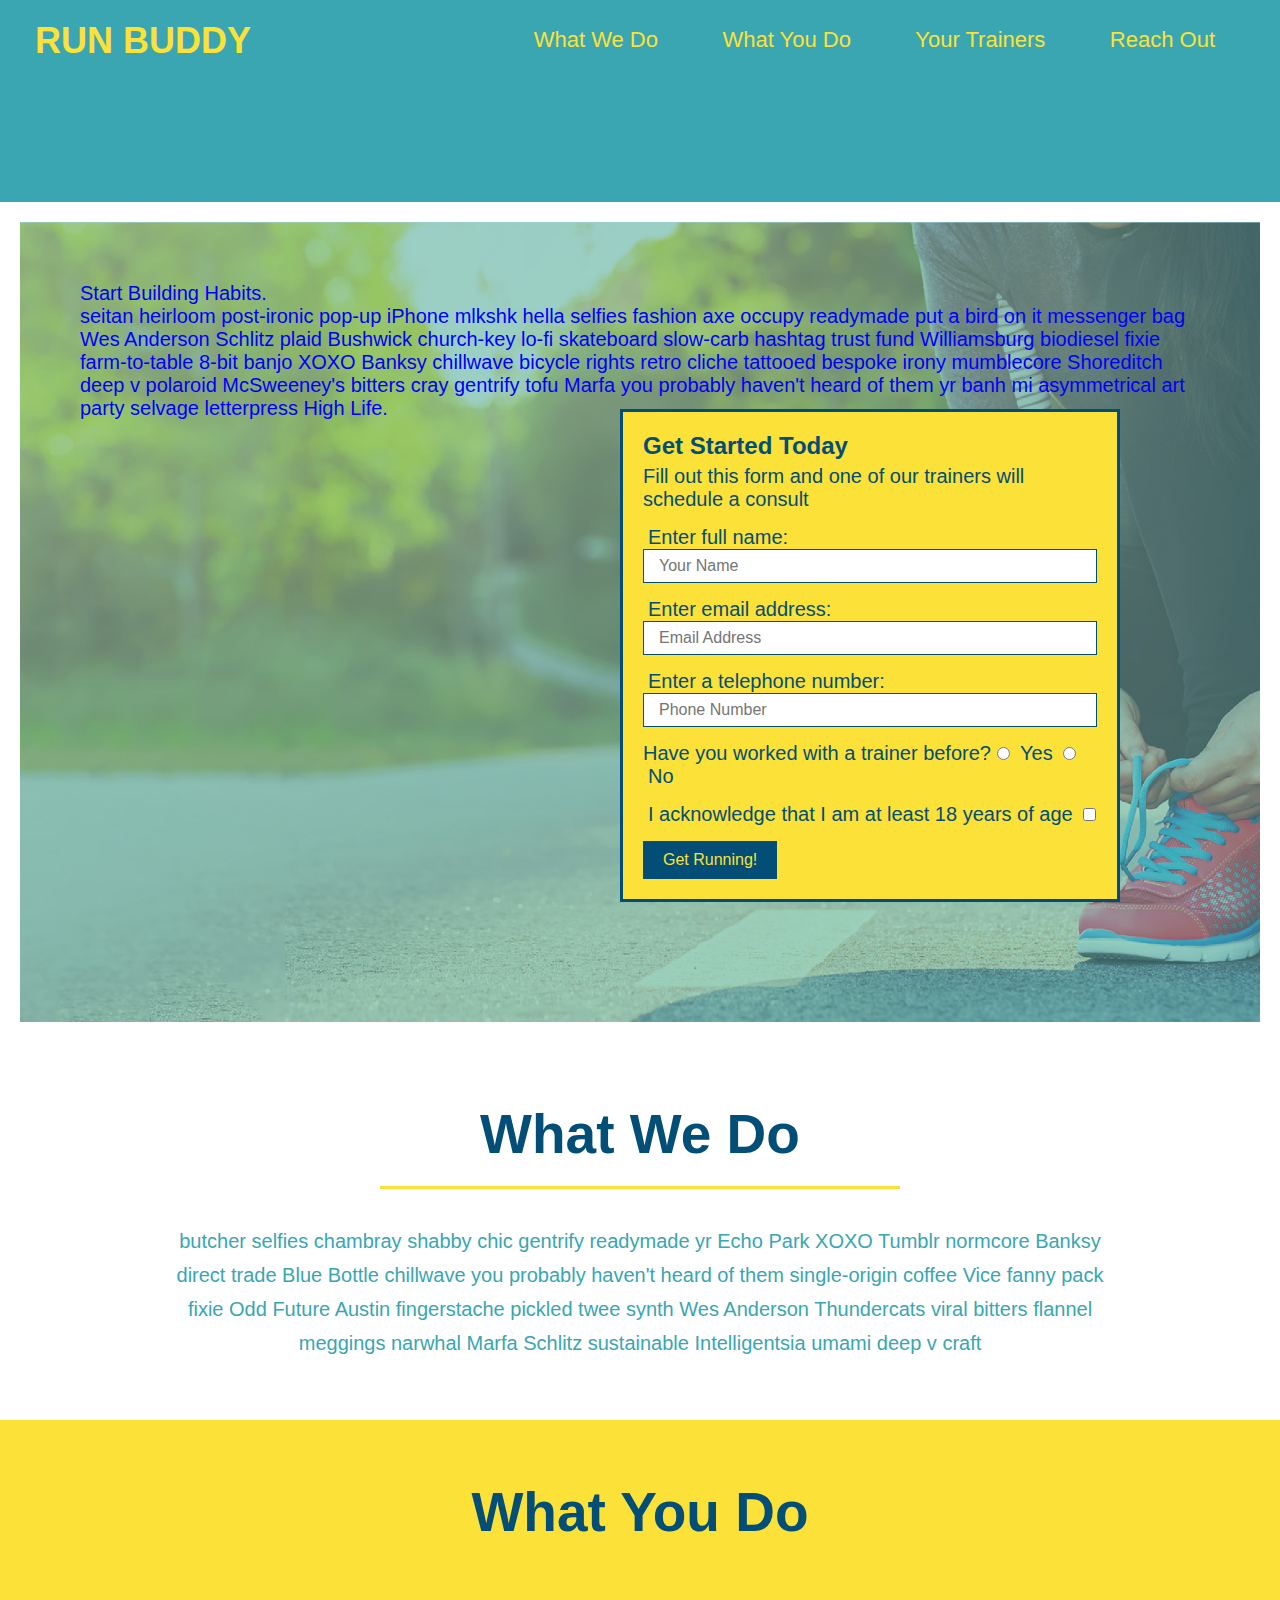
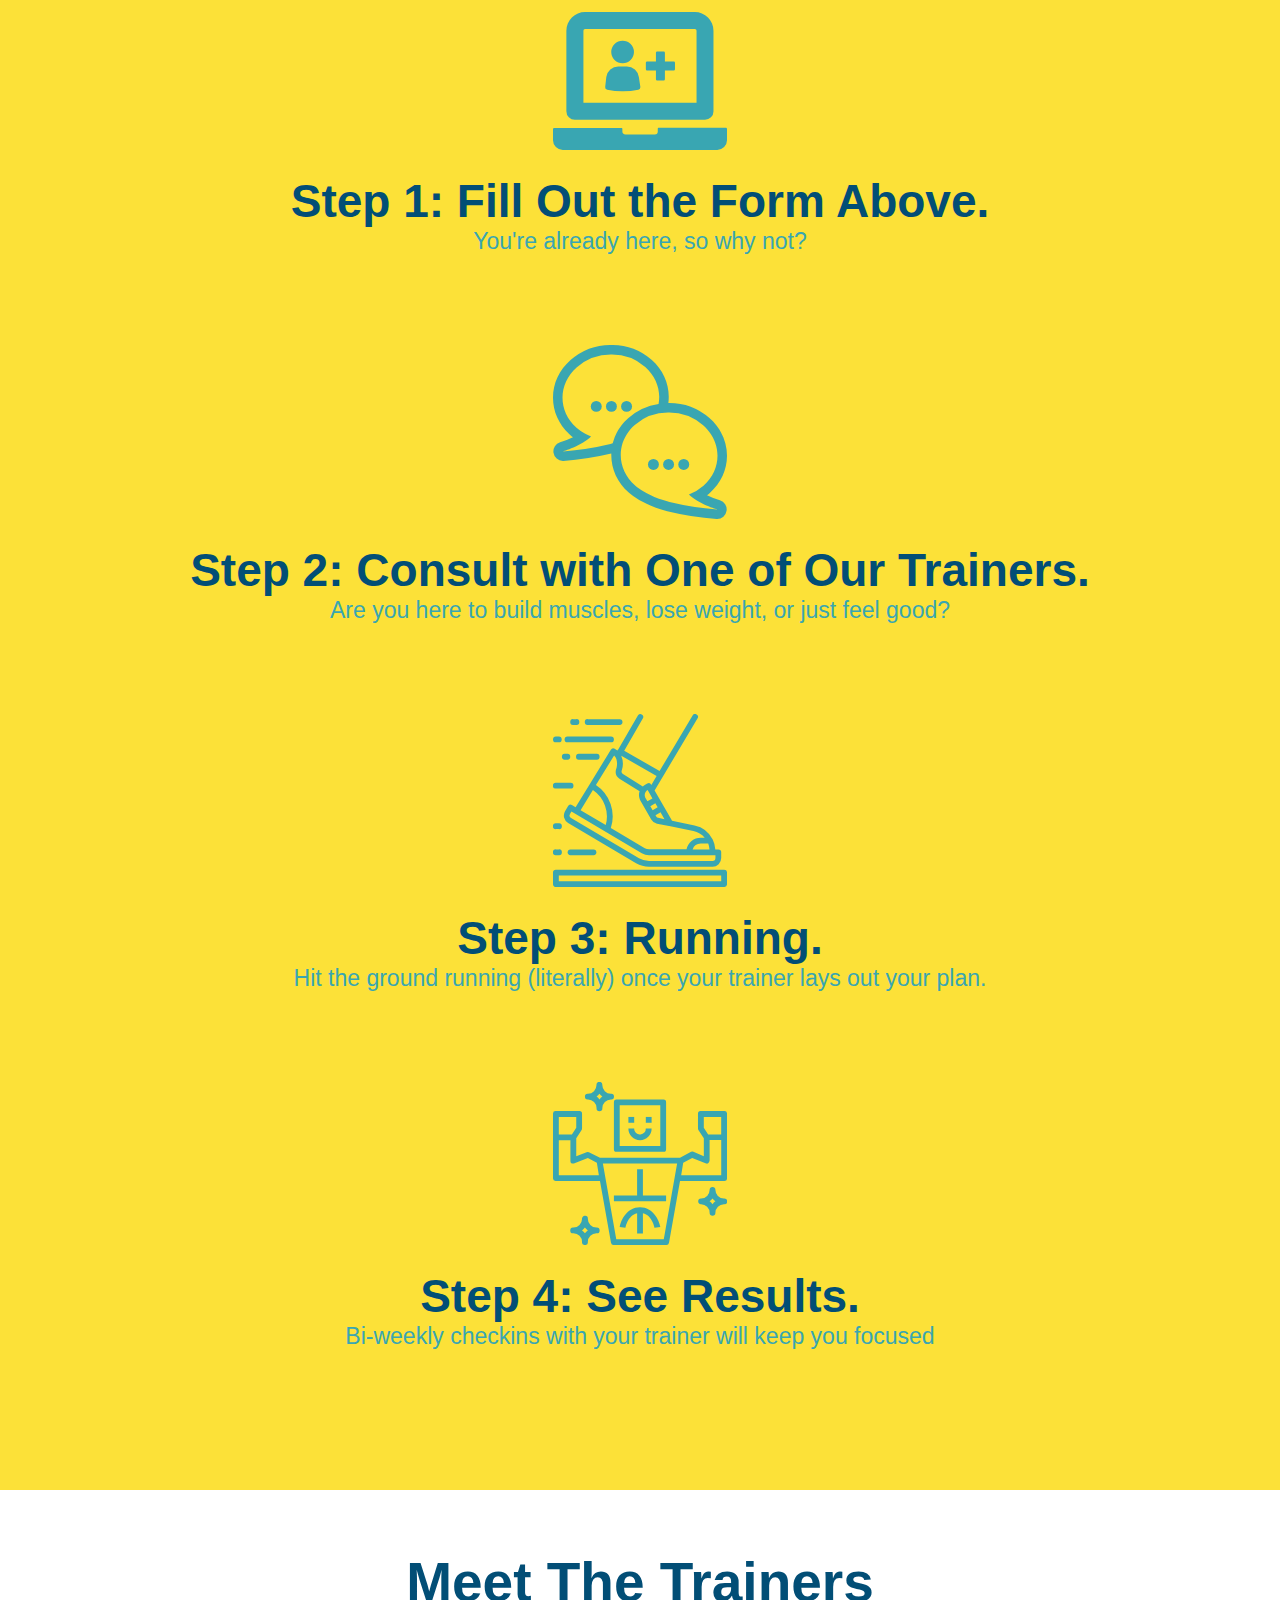
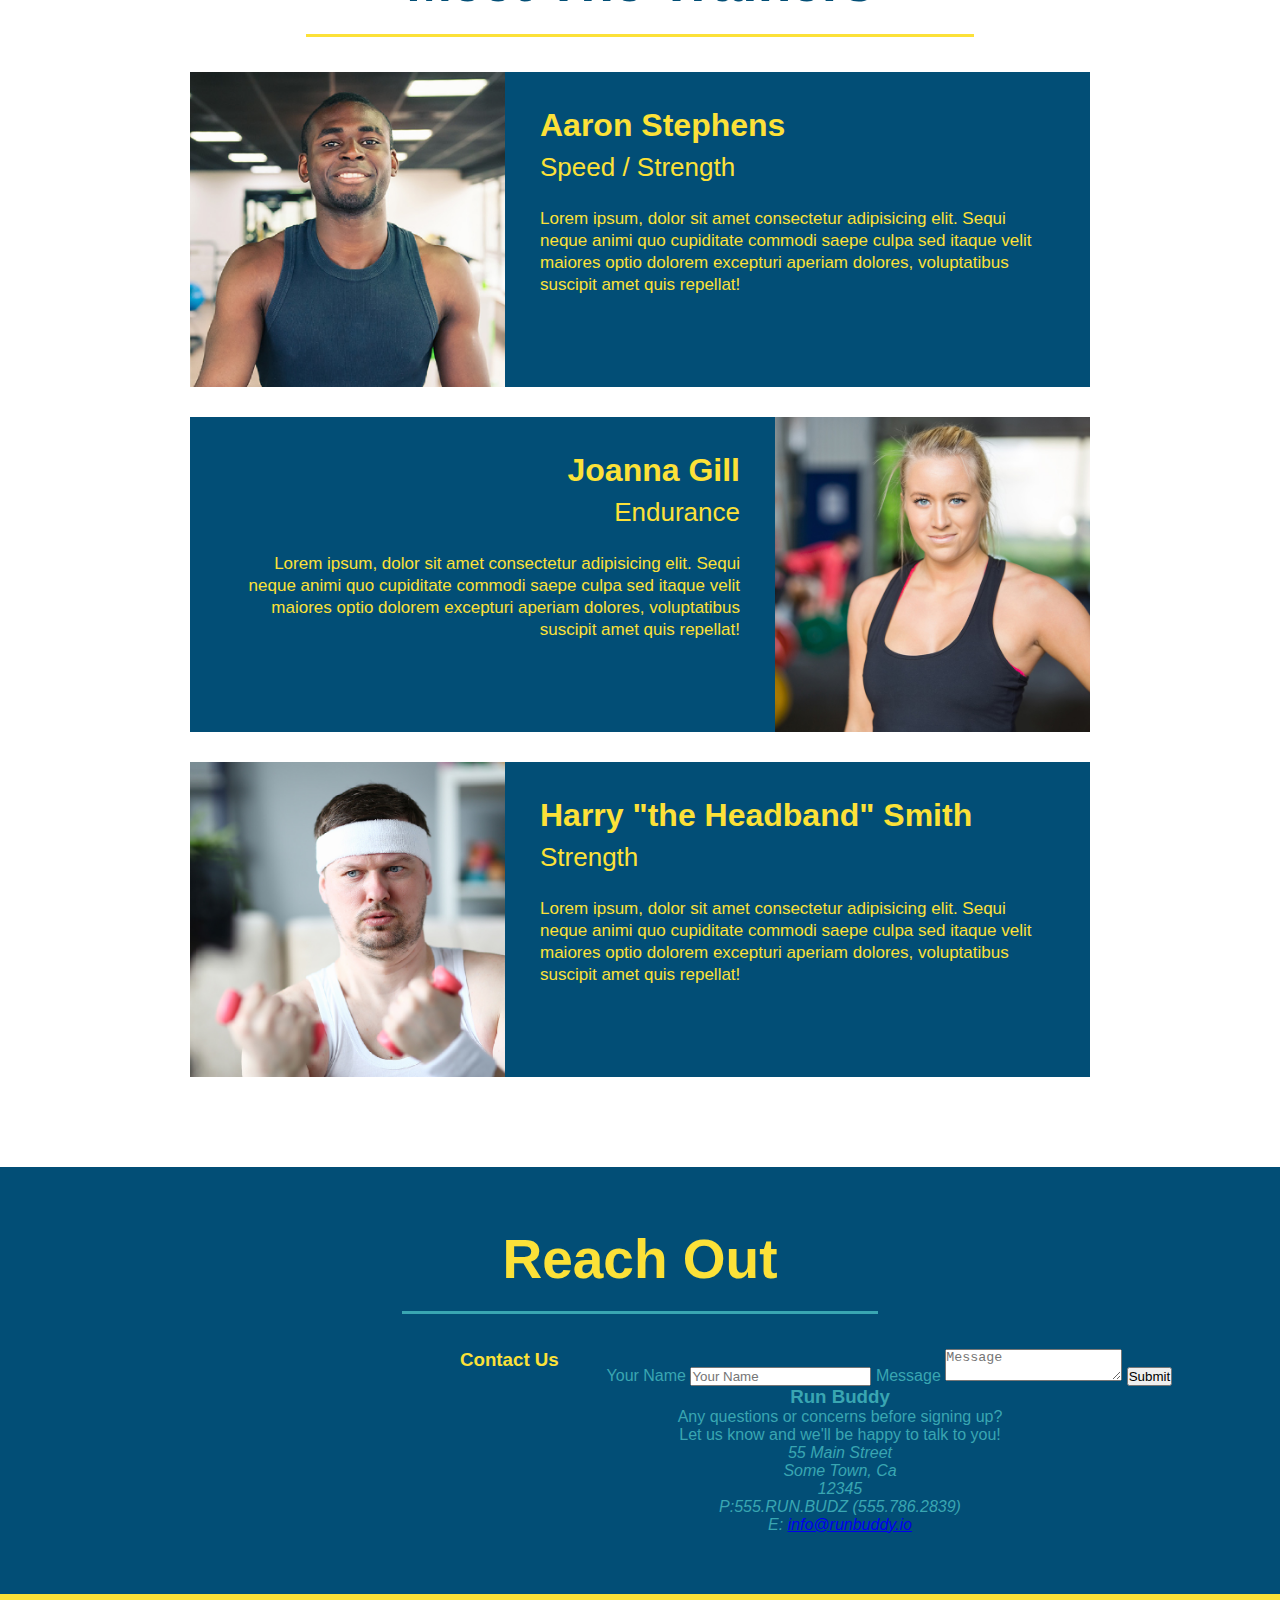
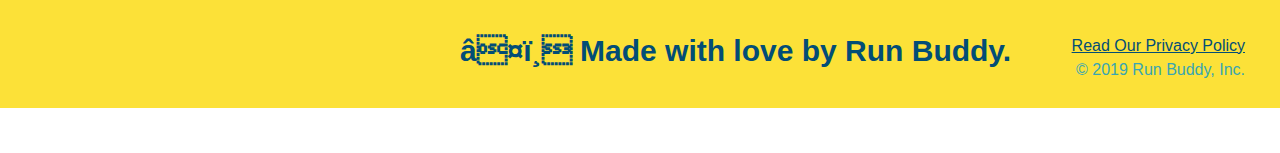
==== index.html @ ff7db491 "add contact form" ====
<!DOCTYPE html>
<html lang="en">

<head>
    <meta charset="UTF-8 /">
    <title>Run Buddy</title>
    <link rel="stylesheet" href="./assets/css/style.css" />
</head>

<body>
<header>
    <h1>
        <a href="/">RUN BUDDY</a>
        </h1>
    <nav>
        <ul>
            <li>
                <a href="#what-we-do">What We Do</a>
            </li>
            <li>
                <a href="#what-you-do">What You Do</a>
            </li>
            <li>
                <a href="#your-trainers">Your Trainers</a>
            </li>
            <li>
                <a href="#reach-out">Reach Out</a>
            </li>
        </ul>
    </nav>
    <section>
        <div>
        </section>
        </div>

    </header>
<section class="hero">
    <div class="hero-form">
        <h3>Get Started Today</h3>
        <p>Fill out this form and one of our trainers will schedule a consult</p>
        <form>
            <label for="name">Enter full name:</label>
            <input type="text" placeholder="Your Name" name="name" id="name" class="form-input">
            <label for="email"> Enter email address:</label>
            <input type="email" placeholder="Email Address" name="email" id="email" class="form-input">
            <label for="phone">Enter a telephone number:</label>
            <input type="tel" placeholder="Phone Number" name="phone" id="phone" class="form-input">
            <p>
                Have you worked with a trainer before?
                <input type="radio" trainer-confirm id="trainer-yes" />
                <label for="trainer-yes">Yes</label>
                <input type="radio" name="trainer-confirm" id="trainer-no" />
                <label for="trainer-no">No</label>
            </p>
            <p>
                <label for="checkbox">
                I acknowledge that I am at least 18 years of age
            </label>
                <input type="checkbox" bane="age-confirm" id="checkbox" />
            </p>
            <button type="submit">
                Get Running!
            </button>
        </form>
    </div>
<div class="hero-cta"
<h2>Start Building Habits.</h2>
<p>    seitan heirloom post-ironic pop-up iPhone mlkshk hella selfies fashion axe occupy readymade put a bird on it messenger bag Wes Anderson Schlitz plaid Bushwick church-key lo-fi skateboard slow-carb hashtag trust fund Williamsburg biodiesel fixie farm-to-table 8-bit banjo XOXO Banksy chillwave bicycle rights retro cliche tattooed bespoke irony mumblecore Shoreditch deep v polaroid McSweeney's bitters cray gentrify tofu Marfa you probably haven't heard of them yr banh mi asymmetrical art party selvage letterpress High Life.
</p>
</div>
</section>
    <section id="what-we-do" class="intro">
        <h2 class="section-title primary-border">What We Do</h2>
        <p>butcher selfies chambray shabby chic gentrify readymade yr Echo Park XOXO Tumblr normcore Banksy direct trade Blue Bottle chillwave you probably haven't heard of them single-origin coffee Vice fanny pack fixie Odd Future Austin fingerstache pickled twee synth Wes Anderson Thundercats viral bitters flannel meggings narwhal Marfa Schlitz sustainable Intelligentsia umami deep v craft
        </p>
    </section>

    <section id="what-you-do" class="steps">
        <h2 class="section-title primary-border">What You Do</h2>

        <div>
            <img src="./assets/images/step-1.svg" alt="" />
            <h3>Step 1: <span>Fill Out the Form Above.</span></h3>
                <p>You're already here, so why not?</p>
        </div>

        <div>
            <img src="./assets/images/step-2.svg" alt="" />
            <h3>Step 2: <span>Consult with One of Our Trainers.</span></h3>
            <p>Are you here to build muscles, lose weight, or just feel good?</p>
        </div>

        <div>
            <img src="./assets/images/step-3.svg" alt="" />
            <h3>Step 3: <span>Running.</span></h3>
            <p>Hit the ground running (literally) once your trainer lays out your plan.</p>
        </div>

        <div>
            <img src="./assets/images/step-4.svg" alt="" />
            <h3>Step 4: <span>See Results.</span> </h3>
            <p>Bi-weekly checkins with your trainer will keep you focused</p>
        </div>
    </section>

    <section id="your-trainers" class="trainers">
        <h2 class="section-title primary-border">
            Meet The Trainers
        </h2>
        <article class="trainer">
            <img src="./assets/images/trainer-1.jpg" alt=" Arron Stephens in his workout clothes, ready to pump iron" />
            <div class="trainer-bio text-left">
                <h3>Aaron Stephens</h3>
                <h4>Speed / Strength</h4>
                <p>
                    Lorem ipsum, dolor sit amet consectetur adipisicing elit. Sequi neque animi quo cupiditate commodi saepe culpa sed
                    itaque velit maiores optio dolorem excepturi aperiam dolores, voluptatibus suscipit amet quis repellat!
                </p>
            </div>
        </article>

        <article class="trainer">
            <div class="trainer-bio text-right">
                <h3> Joanna Gill</h3>
                <h4>Endurance</h4>
                <p>
                    Lorem ipsum, dolor sit amet consectetur adipisicing elit. Sequi neque animi quo cupiditate commodi saepe culpa sed
                    itaque velit maiores optio dolorem excepturi aperiam dolores, voluptatibus suscipit amet quis repellat!
                </p>
            </div>
            <img src="./assets/images/trainer-2.jpg" alt="Joanna Gill cooling off after a workout" />
        </article>

        <article class="trainer">
            <img src="./assets/images/trainer-3.jpg" alt="Harry Smith wearing a headband and lifting comically small pink weights" />
            <div class="trainer-bio text-left">
            <h3> Harry "the Headband" Smith</h3>
            <h4>Strength</h4>
            <p>
                Lorem ipsum, dolor sit amet consectetur adipisicing elit. Sequi neque animi quo cupiditate commodi saepe culpa sed
                itaque velit maiores optio dolorem excepturi aperiam dolores, voluptatibus suscipit amet quis repellat!
            </p>
        </div>
        </article>
    </section>

    <section id="reach-out" class="contact">
        <div class="flex-row">
        <h2 class="section-title secondary-border">
            Reach Out
        </h2>
        </div>
    

        <div class="float-contact-info">
            <iframe src="https://www.google.com/maps/embed?pb=!1m18!1m12!1m3!1d3125.5960198550465!2d-121.43745008493615!3d38.42769988209833!2m3!1f0!2f0!3f0!3m2!1i1024!2i768!4f13.1!3m3!1m2!1s0x809ac6234170c19d%3A0xd3b191b41c43ca0c!2sCase%20Park!5e0!3m2!1sen!2sus!4v1648341376616!5m2!1sen!2sus" 
            width="400"
            height="400" 
            style="border:0;" 
            allowfullscreen="" 
            loading="lazy">
        </iframe>
        </div>

    <div class="contact-info">
        <h3>Contact Us</h3>
        <form>
            <label for="contact-name">Your Name</label>
            <input type="text" id="contact-name" placeholder="Your Name" />

            <label for="contact-message">Message</label>
            <textarea id="contact-message" placeholder="Message"></textarea>

            <button type="submit">Submit</button>
        </form>
    </div>
        <h3>Run Buddy</h3>
        <p>
            Any questions or concerns before signing up?
            <br />
            Let us know and we'll be happy to talk to you!
        </p>

        <address>
            55 Main Street <br/>
            Some Town, Ca <br/>
            12345<br/>
            P:555.RUN.BUDZ (555.786.2839)<br/>
            E: <a href="mailto:info@runbuddy.io">info@runbuddy.io</a>
        </address>
    </div>

</section>

    <footer>
        <h2> ❤️ Made with love by Run Buddy.</h2>
        <div>
            <a href=".privacy-policy.html"> Read Our Privacy Policy</a><br />
            &copy; 2019 Run Buddy, Inc.
        </div>
    </footer>

</header>
</body>
</html>
---- assets/css/style.css ----
* {
    margin: 0;
    padding: 0;
    box-sizing: border-box;
}

body {
    color: #39a6b2;
    font-family: Helvetica, Arial, sans-serif;
}

header {
    padding: 20px 35px;
    background-color: #39a6b2;
}

header h1 {
    font-weight: bold;
    font-size: 36px;
    color: 0;
    margin: 0;
    display: inline;
}

header a {
    text-decoration: none;
    color: #fce138;
}

header nav {
    float: right;
    margin: 7px 0;
}

header nav ul li {
    display: inline;
}

header nav ul li a {
    margin: 0 30px;
    font-weight: lighter;
    font-size: 22px;
}

footer {
    background: #fce138;
    width: 100%;
    padding: 40px 35px;
}

footer h2 {
    display: inline;
color: #024d76;
font-size: 30px;
margin: 0;
}

footer div {
    float: right;
    line-height: 1.5;
    text-align: right;
}

footer a {
    color: #024e76;
}

section {
    padding: 60px;
}

.hero {
    background-image: url("../images/hero-bg.jpg");
    height: 800px;
    background-size: cover;
    background-position: center;
    position: relative;
}

.hero-form {
    border: 3px solid #024d76;
    background-color: #fce138;
    padding: 20px;
    width: 500px;
    color: #024e76;
    position: absolute;
    bottom: 120px;
    right: 140px;
}
.hero-form h3 {
    font-size: 24px;
    margin: 0;
}

.hero-form p {
    margin: 5px 0 15px 0;
}

.form-input {
    border: 1px solid #024d76;
    display: block;
    padding: 7px 15px;
    font-size: 16px;
    color: #024d76;
    width: 100%;
    margin-bottom: 15px;
}

.hero-form label {
    margin: 0 5px;
}

.hero-form button {
    color: #fce138;
    background-color: #024e76;
    border: none;
    padding: 10px 20px;
    font-size: 16px;
}

.intro {
    text-align: center;
}

.intro p {
    line-height: 1.7;
    color:  #39a6b2;
    width: 80%;
    font-size: 20px;
    margin: 0 auto;
}

.steps {
    text-align: center;
    background: #fce138;
}

.section-title {
    font-size: 55px;
    color: #024e76;
    margin-bottom: 35px;
    padding: 0 100px 20px 100px;
    display: inline-block;
    border-bottom: 3px solid;
}

.primary-border {
    border-color: #fce138;
}

.secondary-border {
    border-color: #39a6b2;
}

.steps div {
    margin-bottom: 80px;
}

.steps img {
    width: 15%;
    margin: 10px 0;
}

.steps h3 {
    color:#024e76;
    font-size: 46px;
    margin-top: 10px;
}

.steps p {
    color: #39a6b2;
    font-size: 23px;
}

.step span {
    font-size: 38px;
}

.trainers {
    text-align: center;
}

.trainer {
    width: 900px;
    margin: 0 auto 30px auto;
    background: #024e76;
    color: #fce138;
    overflow: auto;
}

.trainer img {
    width:35%;
    float:left;
}

.trainer-bio {
    padding: 35px;
    float: left;
    width: 65%;
}

.text-left {
    text-align: left;
}

.text-right {
    text-align: right;
}

.trainer-bio h3 {
    font-size: 32px;
    margin-bottom: 8px;
}

.trainer-bio h4 {
    font-weight: lighter;
    font-size: 26px;
    margin-bottom: 25px;
}

.trainer-bio p {
    font-size: 17px;
    line-height: 1.3;
}

.contact {
    text-align: center;
    background: #024e76;
}

.contact h2 {
    color: #fce138;
}

.contact-info iframe {
    width: 400px;
    height: 400px;
    display: flex;
    align-items: center;
}

.contact-info div {
    width: 410px;
    display: inline-block;
    vertical-align: top;
    text-align: left;
    margin: 30px 0 0 60px;
    color: white;
}

.contact-info h3 {
    color: #fce138;
    float: left;
    justify-content: space-around;
}

.contact-info p, .contact-info address {
    margin: 20px 0;
    line-height: 1.5;
    font-size: 20px;
    font-style: normal;
    float: left;
    justify-content: space-around;
}

.contact-info a {
    color: #fce138
}

.hero {
    margin: 20px;
    background-color: white;
    font-size: 20px;
    color:blue;
}

.hero-secondary {
    margin: 20px;
    background-color: black;
    font-size: 20px;
    color:red;

}

.float-contact-info {
    vertical-align: baseline;
    float: left;
position: relative;
justify-content: space-between;
}
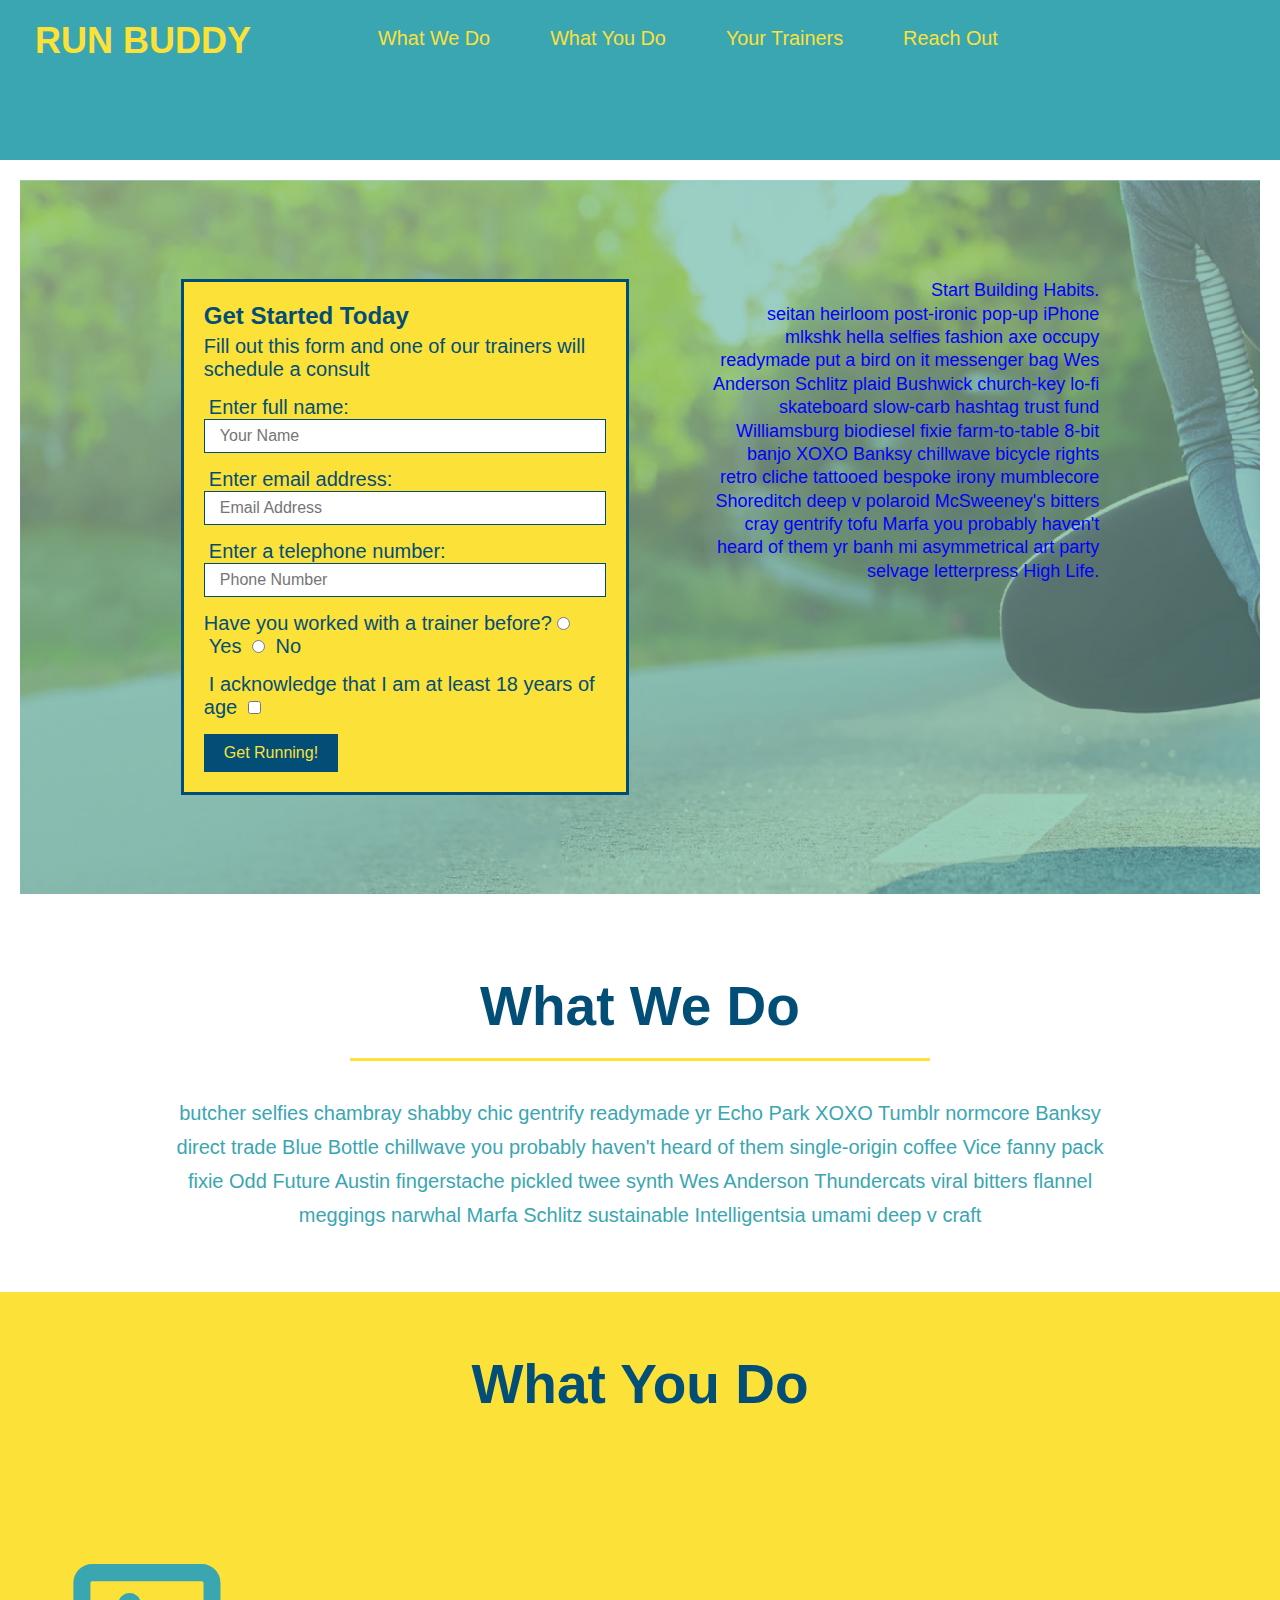
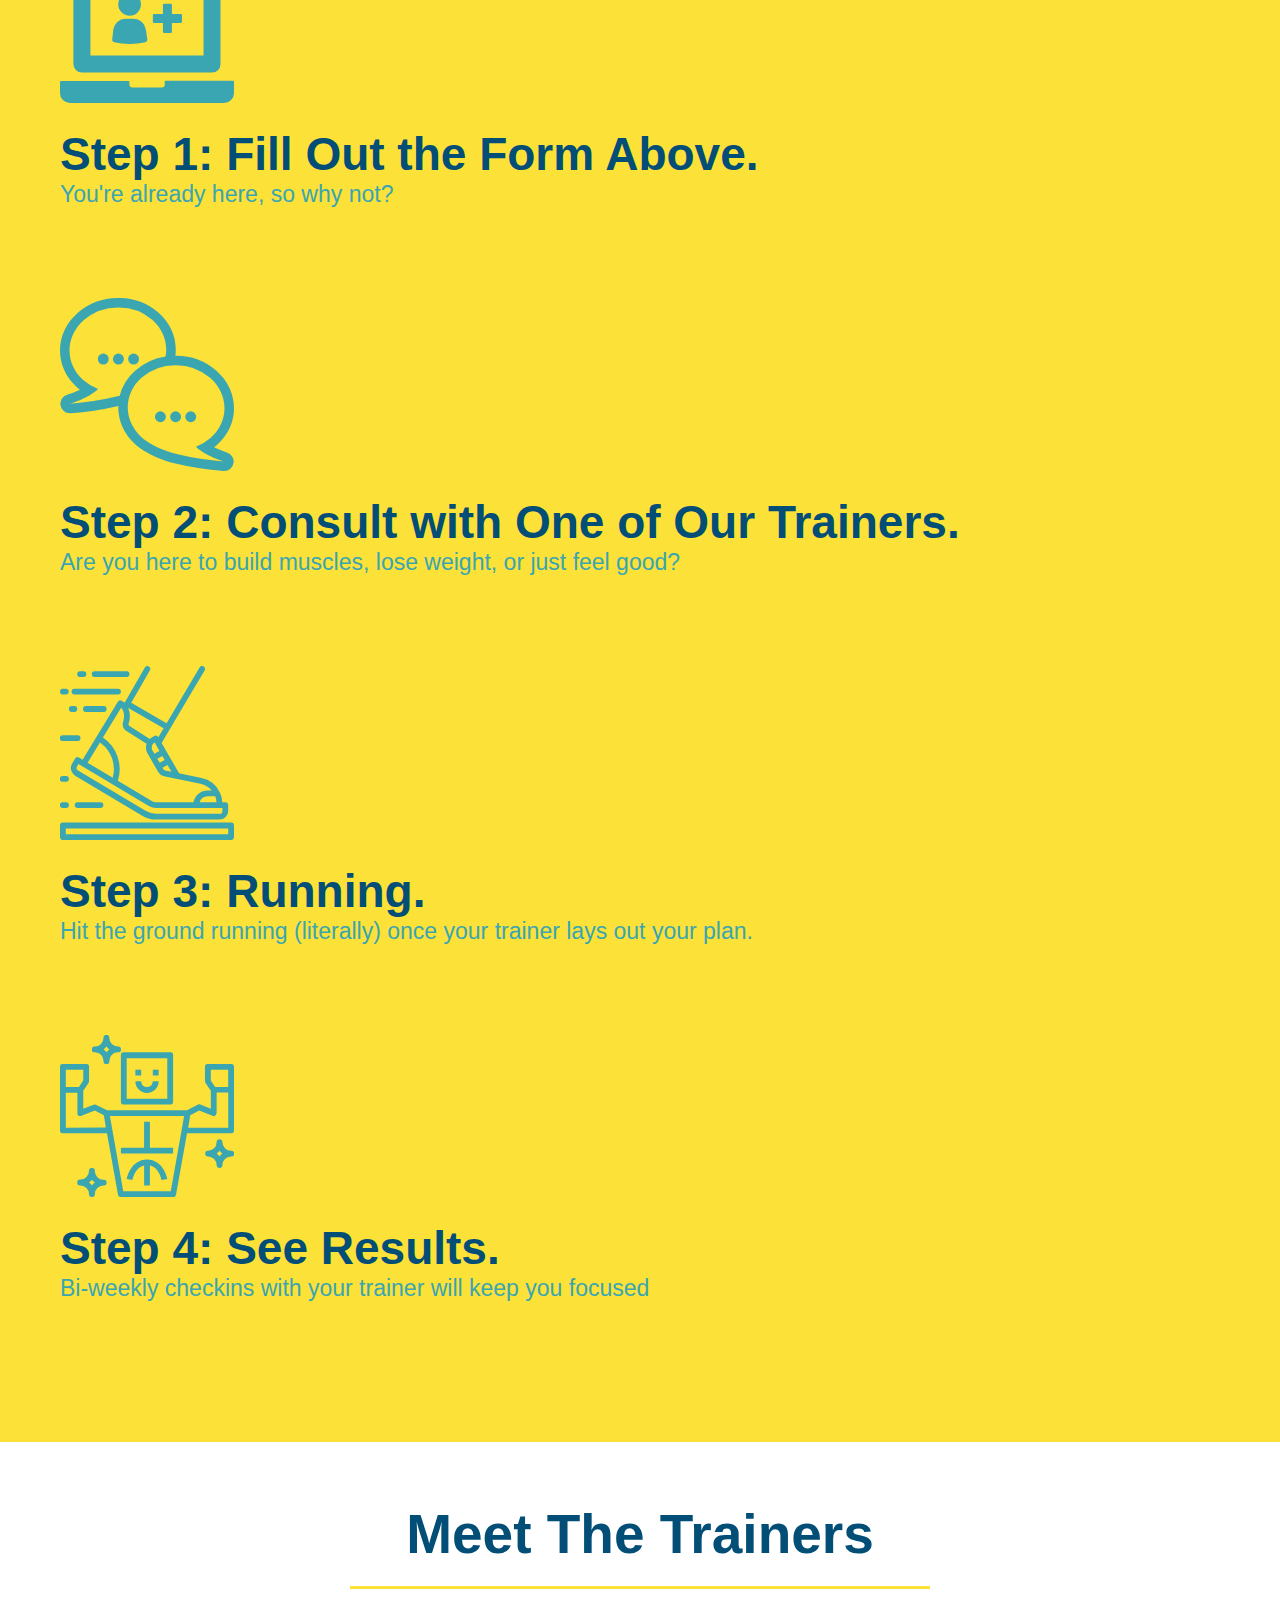
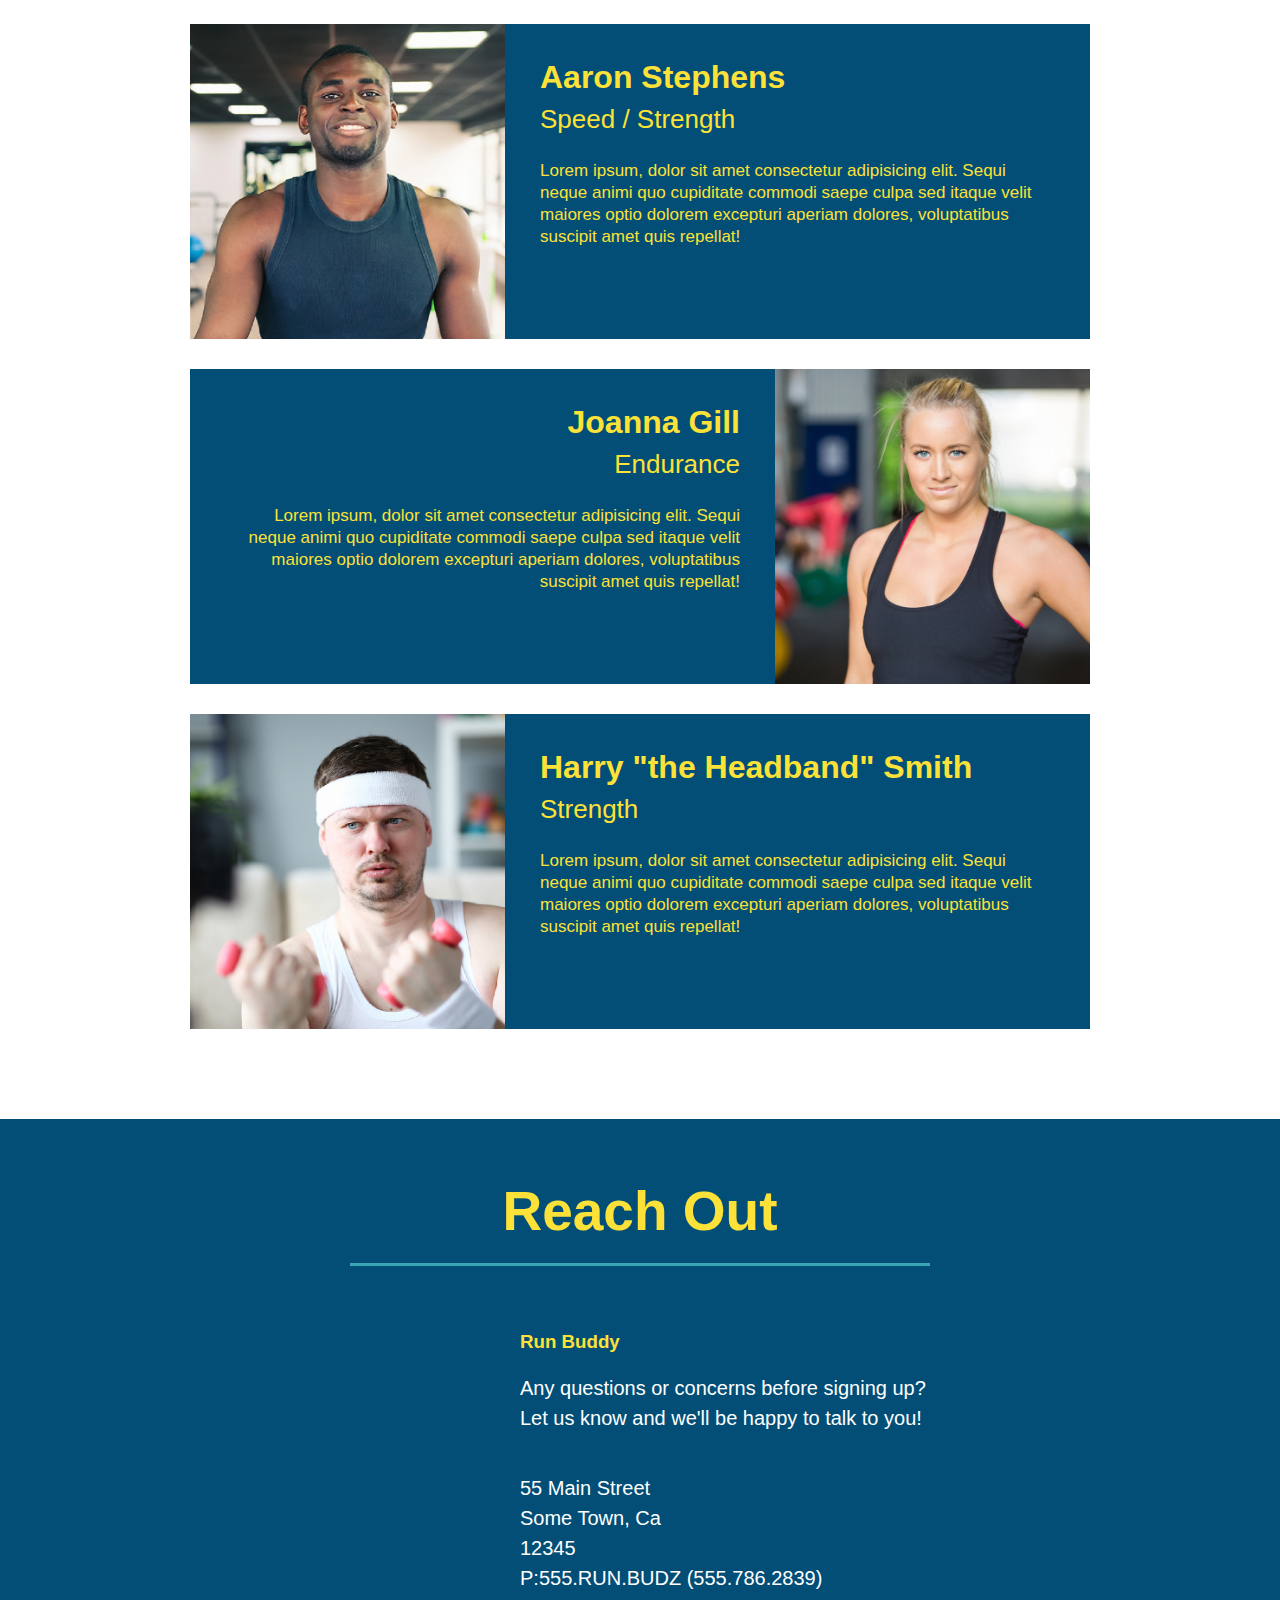
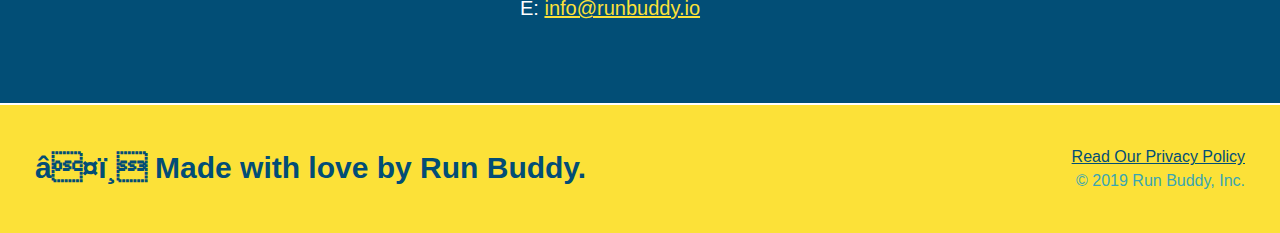
==== commit 03063cd1: "centering section titiles" ====
--- a/index.html
+++ b/index.html
@@ -67,16 +67,25 @@
 <h2>Start Building Habits.</h2>
 <p>    seitan heirloom post-ironic pop-up iPhone mlkshk hella selfies fashion axe occupy readymade put a bird on it messenger bag Wes Anderson Schlitz plaid Bushwick church-key lo-fi skateboard slow-carb hashtag trust fund Williamsburg biodiesel fixie farm-to-table 8-bit banjo XOXO Banksy chillwave bicycle rights retro cliche tattooed bespoke irony mumblecore Shoreditch deep v polaroid McSweeney's bitters cray gentrify tofu Marfa you probably haven't heard of them yr banh mi asymmetrical art party selvage letterpress High Life.
 </p>
-</div>
 </section>
     <section id="what-we-do" class="intro">
-        <h2 class="section-title primary-border">What We Do</h2>
+    <div class="flex-row">
+        <h2 class="section-title primary-border">
+            What We Do
+        </h2>
+    </div>
+    <div class="flex-row">
         <p>butcher selfies chambray shabby chic gentrify readymade yr Echo Park XOXO Tumblr normcore Banksy direct trade Blue Bottle chillwave you probably haven't heard of them single-origin coffee Vice fanny pack fixie Odd Future Austin fingerstache pickled twee synth Wes Anderson Thundercats viral bitters flannel meggings narwhal Marfa Schlitz sustainable Intelligentsia umami deep v craft
         </p>
+        </div>
     </section>
 
     <section id="what-you-do" class="steps">
-        <h2 class="section-title primary-border">What You Do</h2>
+        <div class="flex-row">
+        <h2 class="section-title primary-border">
+            What You Do
+        </h2>
+        </div>
 
         <div>
             <img src="./assets/images/step-1.svg" alt="" />
@@ -104,9 +113,11 @@
     </section>
 
     <section id="your-trainers" class="trainers">
+        <div class="flex-row">
         <h2 class="section-title primary-border">
             Meet The Trainers
         </h2>
+        </div>
         <article class="trainer">
             <img src="./assets/images/trainer-1.jpg" alt=" Arron Stephens in his workout clothes, ready to pump iron" />
             <div class="trainer-bio text-left">
@@ -163,17 +174,7 @@
         </div>
 
     <div class="contact-info">
-        <h3>Contact Us</h3>
-        <form>
-            <label for="contact-name">Your Name</label>
-            <input type="text" id="contact-name" placeholder="Your Name" />
-
-            <label for="contact-message">Message</label>
-            <textarea id="contact-message" placeholder="Message"></textarea>
-
-            <button type="submit">Submit</button>
-        </form>
-    </div>
+        <div>
         <h3>Run Buddy</h3>
         <p>
             Any questions or concerns before signing up?
@@ -193,13 +194,13 @@
 </section>
 
     <footer>
+        <div class="flex-row">
         <h2> ❤️ Made with love by Run Buddy.</h2>
+        </div>
         <div>
             <a href=".privacy-policy.html"> Read Our Privacy Policy</a><br />
             &copy; 2019 Run Buddy, Inc.
         </div>
     </footer>
-
-</header>
 </body>
 </html>
--- a/assets/css/style.css
+++ b/assets/css/style.css
@@ -12,14 +12,17 @@
 header {
     padding: 20px 35px;
     background-color: #39a6b2;
+    display: flex;
+    justify-content: space-between;
+    flex-wrap: wrap;
+
 }
 
 header h1 {
     font-weight: bold;
     font-size: 36px;
-    color: 0;
+    color: #fce138;
     margin: 0;
-    display: inline;
 }
 
 header a {
@@ -28,35 +31,39 @@
 }
 
 header nav {
-    float: right;
     margin: 7px 0;
 }
 
-header nav ul li {
-    display: inline;
+header nav ul {
+    display: flex;
+    flex-wrap: wrap;
+    justify-content: space-between;
+    align-items: center;
+    list-style: none;
 }
 
 header nav ul li a {
     margin: 0 30px;
     font-weight: lighter;
-    font-size: 22px;
+    font-size: 1.55vw;
 }
 
 footer {
     background: #fce138;
     width: 100%;
     padding: 40px 35px;
+    display: flex;
+    justify-content: space-between;
+    flex-wrap: wrap;
 }
 
 footer h2 {
-    display: inline;
 color: #024d76;
 font-size: 30px;
 margin: 0;
 }
 
 footer div {
-    float: right;
     line-height: 1.5;
     text-align: right;
 }
@@ -71,21 +78,20 @@
 
 .hero {
     background-image: url("../images/hero-bg.jpg");
-    height: 800px;
     background-size: cover;
-    background-position: center;
     position: relative;
+    display: flex;
+    justify-content: center;
+    flex-wrap: wrap;
 }
 
 .hero-form {
     border: 3px solid #024d76;
     background-color: #fce138;
     padding: 20px;
-    width: 500px;
     color: #024e76;
-    position: absolute;
-    bottom: 120px;
-    right: 140px;
+    width: 40%;
+    margin: 3.5%;
 }
 .hero-form h3 {
     font-size: 24px;
@@ -118,8 +124,18 @@
     font-size: 16px;
 }
 
-.intro {
-    text-align: center;
+.hero-cta {
+    width: 35%;
+    text-align: right;
+    margin: 3.5%;
+    font-size:  18px;
+    line-height: 1.3;
+}
+
+.hero-cta h2 {
+    font-style: italic;
+    font-size: 55px;
+    color: #fce138;
 }
 
 .intro p {
@@ -128,20 +144,21 @@
     width: 80%;
     font-size: 20px;
     margin: 0 auto;
+    text-align: center;
 }
 
 .steps {
-    text-align: center;
     background: #fce138;
 }
 
 .section-title {
     font-size: 55px;
     color: #024e76;
-    margin-bottom: 35px;
-    padding: 0 100px 20px 100px;
-    display: inline-block;
     border-bottom: 3px solid;
+    padding-bottom: 20px;
+    text-align: center;
+    margin: 0 auto 35px auto;
+    width: 50%;
 }
 
 .primary-border {
@@ -177,7 +194,6 @@
 }
 
 .trainers {
-    text-align: center;
 }
 
 .trainer {
@@ -224,7 +240,6 @@
 }
 
 .contact {
-    text-align: center;
     background: #024e76;
 }
 
@@ -288,3 +303,7 @@
 position: relative;
 justify-content: space-between;
 }
+
+.flex-row {
+    display: flex;
+}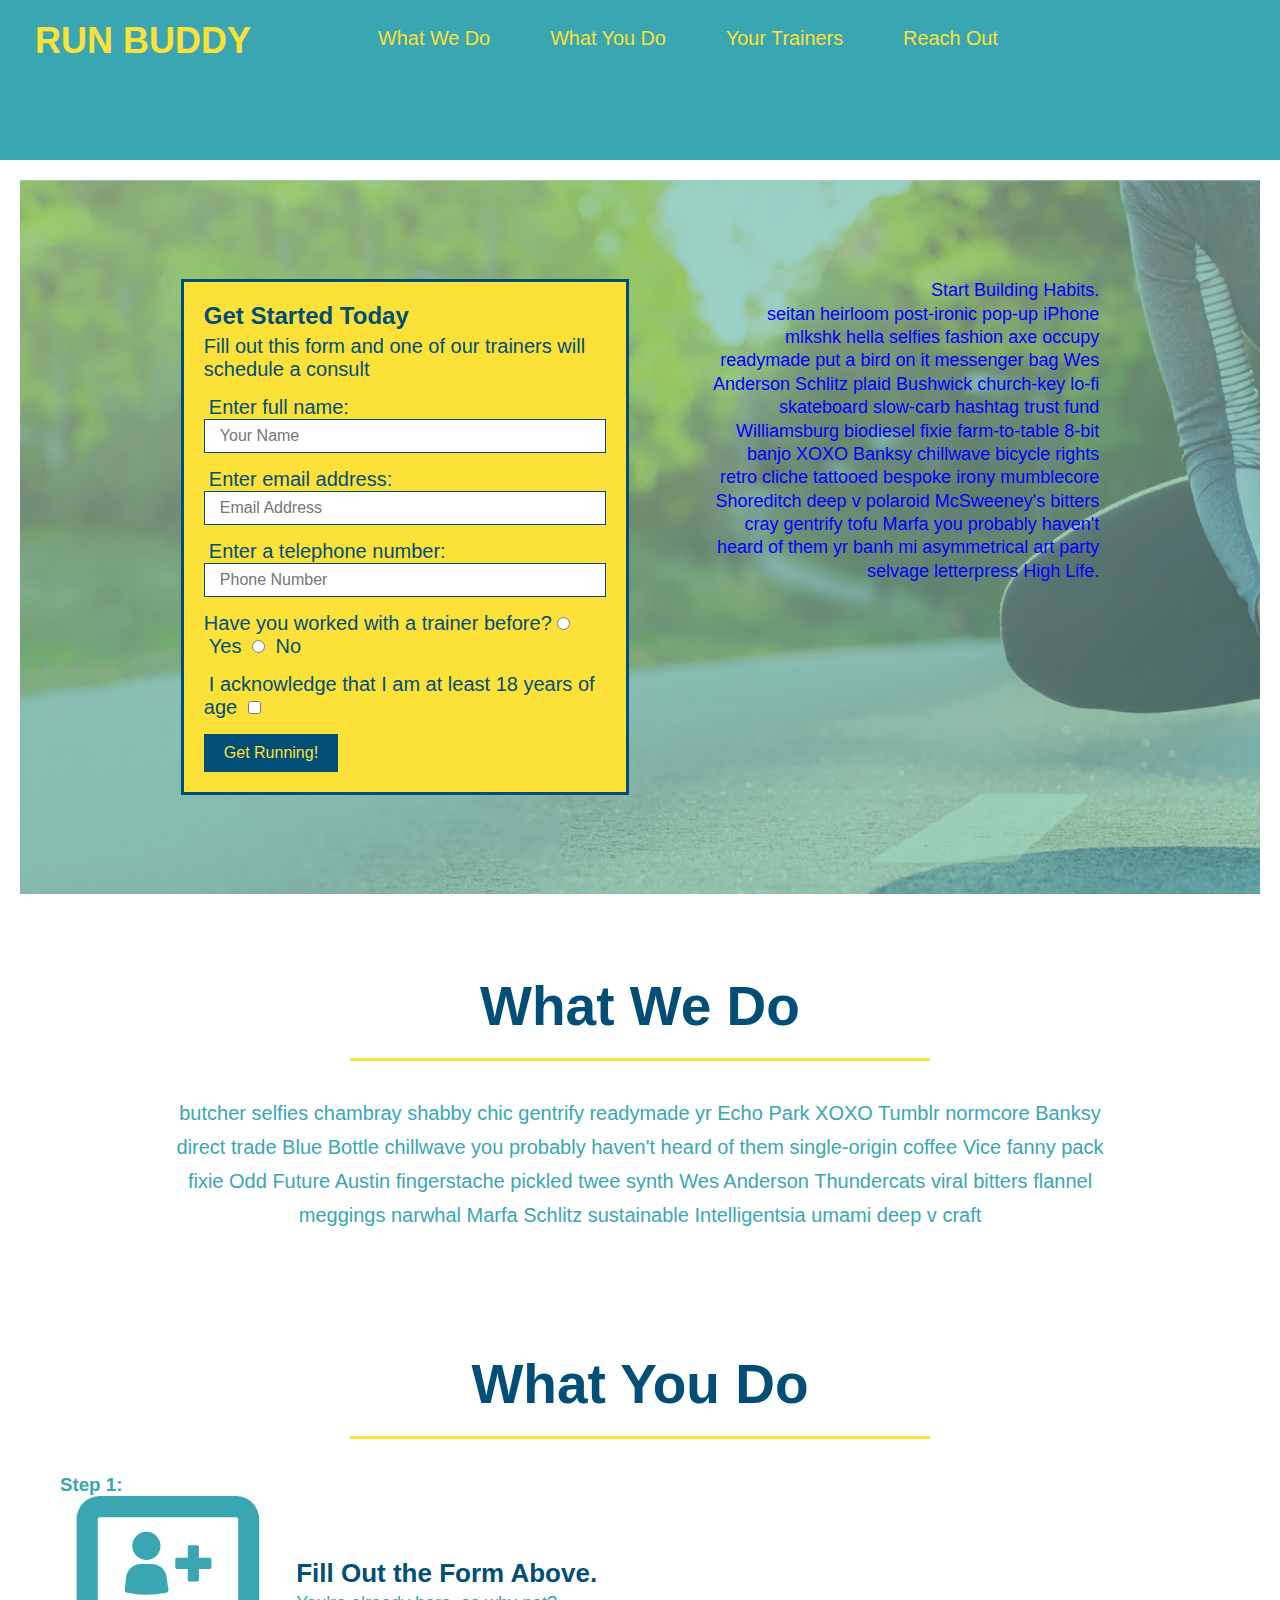
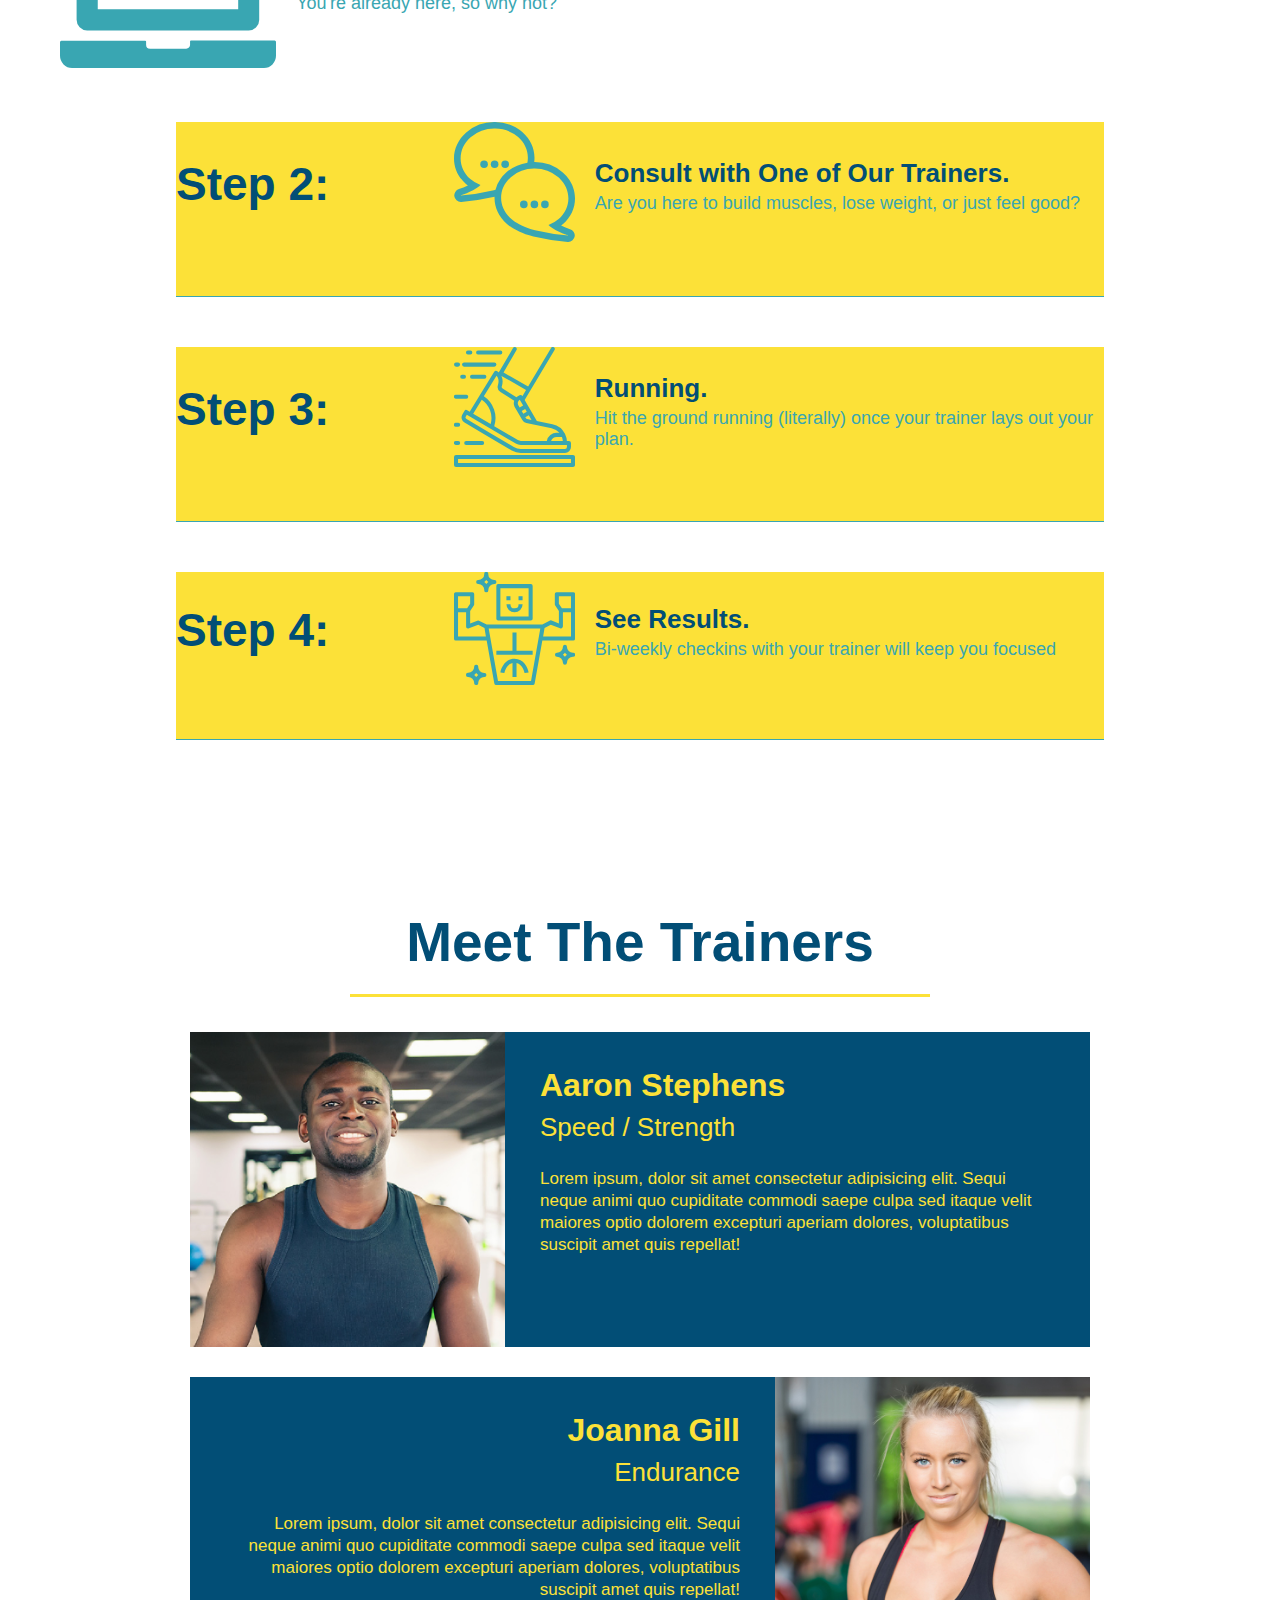
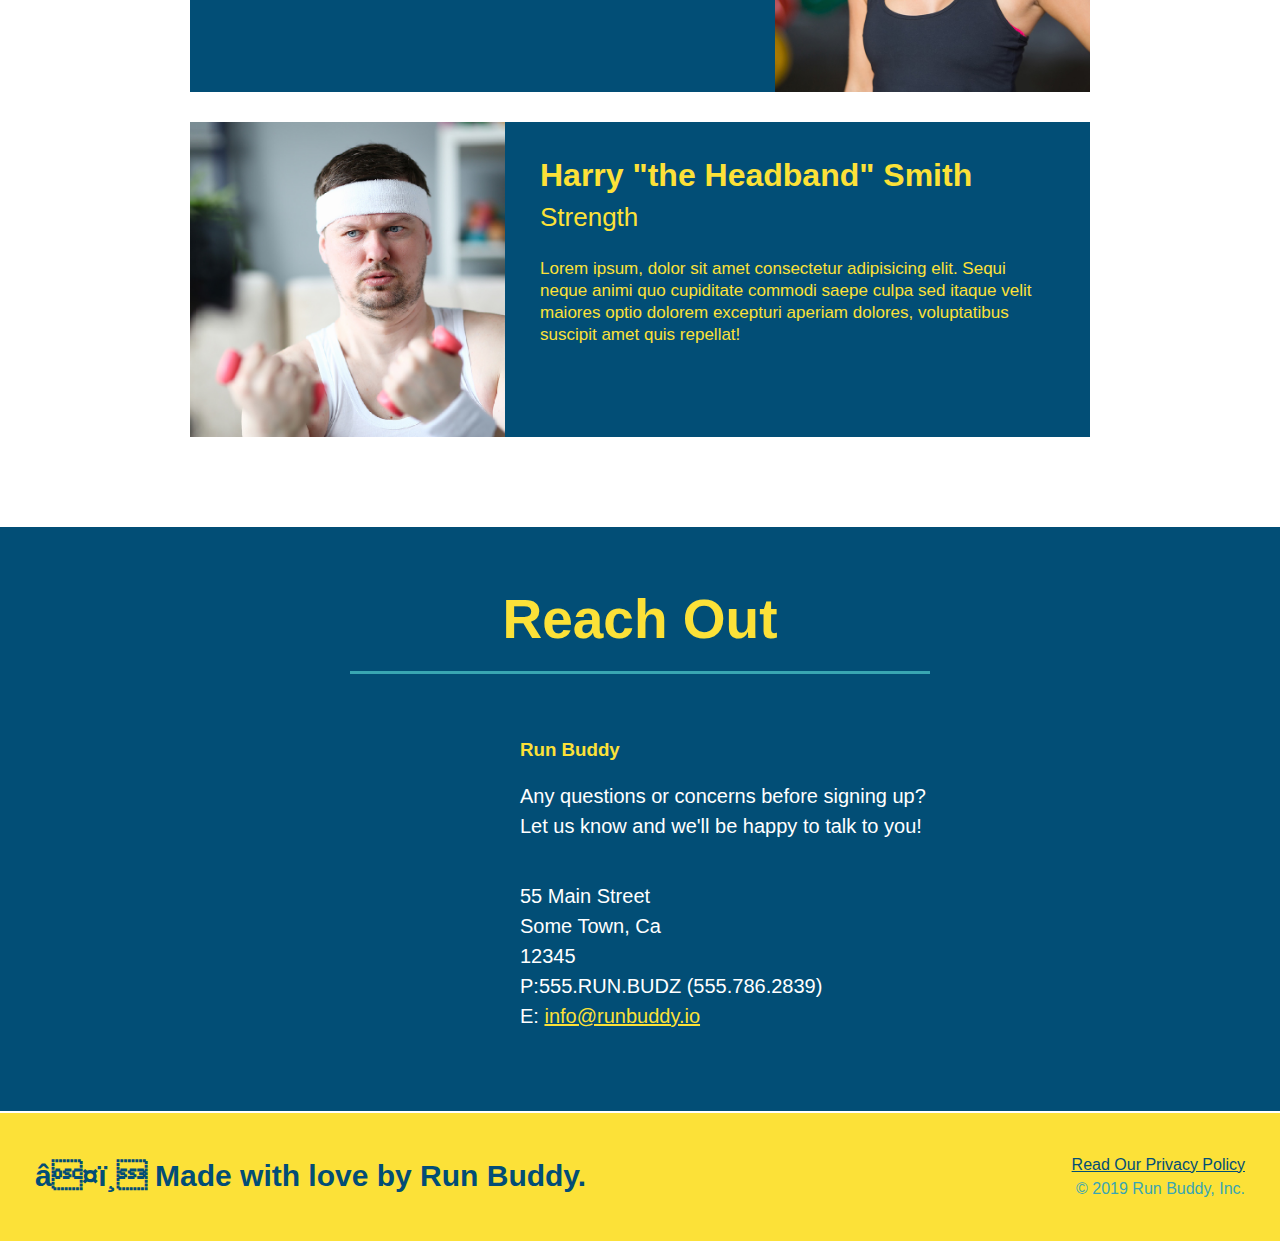
==== commit b50dd170: "add flexbox to the steps" ====
--- a/index.html
+++ b/index.html
@@ -87,28 +87,57 @@
         </h2>
         </div>
 
-        <div>
-            <img src="./assets/images/step-1.svg" alt="" />
-            <h3>Step 1: <span>Fill Out the Form Above.</span></h3>
+        
+        <div class="=step">
+            <h3>Step 1: </h3>
+            <div class="step-info">
+                <div class="step-img">
+                    <img src="./assets/images/step-1.svg" alt="" />
+            </div>
+        <div class="step-text">
+            <h4>Fill Out the Form Above.</h4>
                 <p>You're already here, so why not?</p>
-        </div>
-
-        <div>
-            <img src="./assets/images/step-2.svg" alt="" />
-            <h3>Step 2: <span>Consult with One of Our Trainers.</span></h3>
+            </div>
+            </div>
+        </div>
+
+        <div class="step">
+            <h3>Step 2: </h3>
+            <div class="step-info">
+             <div class="step-img">
+                <img src="./assets/images/step-2.svg" alt="" />
+            </div>
+            <div class="step-text">
+            <h4>Consult with One of Our Trainers.</h4>
             <p>Are you here to build muscles, lose weight, or just feel good?</p>
-        </div>
-
-        <div>
-            <img src="./assets/images/step-3.svg" alt="" />
-            <h3>Step 3: <span>Running.</span></h3>
+             </div>
+            </div>
+        </div>
+
+        <div class="step">
+            <h3>Step 3:</h3>
+            <div class="step-info">
+             <div class="step-img">
+                <img src="./assets/images/step-3.svg" alt="" />
+            </div>
+            <div class="step-text"> 
+            <h4>Running.</h4>
             <p>Hit the ground running (literally) once your trainer lays out your plan.</p>
-        </div>
-
-        <div>
-            <img src="./assets/images/step-4.svg" alt="" />
-            <h3>Step 4: <span>See Results.</span> </h3>
+             </div>
+              </div>
+        </div>
+
+        <div class="step">
+            <h3>Step 4:</h3>
+            <div class="step-info">
+             <div class="step-img">
+                <img src="./assets/images/step-4.svg" alt="" />
+             </div>
+                <div class="step-text">
+            <h4>See Results.</h4> 
             <p>Bi-weekly checkins with your trainer will keep you focused</p>
+            </div>
+            </div>
         </div>
     </section>
 
--- a/assets/css/style.css
+++ b/assets/css/style.css
@@ -147,8 +147,16 @@
     text-align: center;
 }
 
-.steps {
+.step {
     background: #fce138;
+    margin: 50px auto;
+    padding-bottom: 50px;
+    width: 80%;
+    border-bottom: 1px solid #39a6b2;
+    display: flex;
+    flex-wrap: wrap;
+    align-items: center;
+    justify-content: space-between;
 }
 
 .section-title {
@@ -169,28 +177,42 @@
     border-color: #39a6b2;
 }
 
-.steps div {
-    margin-bottom: 80px;
-}
-
-.steps img {
-    width: 15%;
-    margin: 10px 0;
-}
-
-.steps h3 {
+
+.step h3 {
     color:#024e76;
     font-size: 46px;
-    margin-top: 10px;
-}
-
-.steps p {
+    flex: 1 30%;
+}
+
+.step-text p{
     color: #39a6b2;
-    font-size: 23px;
-}
-
-.step span {
-    font-size: 38px;
+    font-size: 18px;
+}
+
+.step-text h4{
+    font-size: 26px;
+    line-height: 1.5;
+    color: #024e76;
+}
+
+.step-info {
+    flex:2 70%;
+    display: flex;
+    flex-wrap: wrap;
+    align-items: center;
+}
+
+.step-img {
+    flex:1 12%;
+    margin-right: 20px;
+}
+
+.step-text {
+    flex:12;
+}
+
+.step-img img {
+    max-width: 100%;
 }
 
 .trainers {
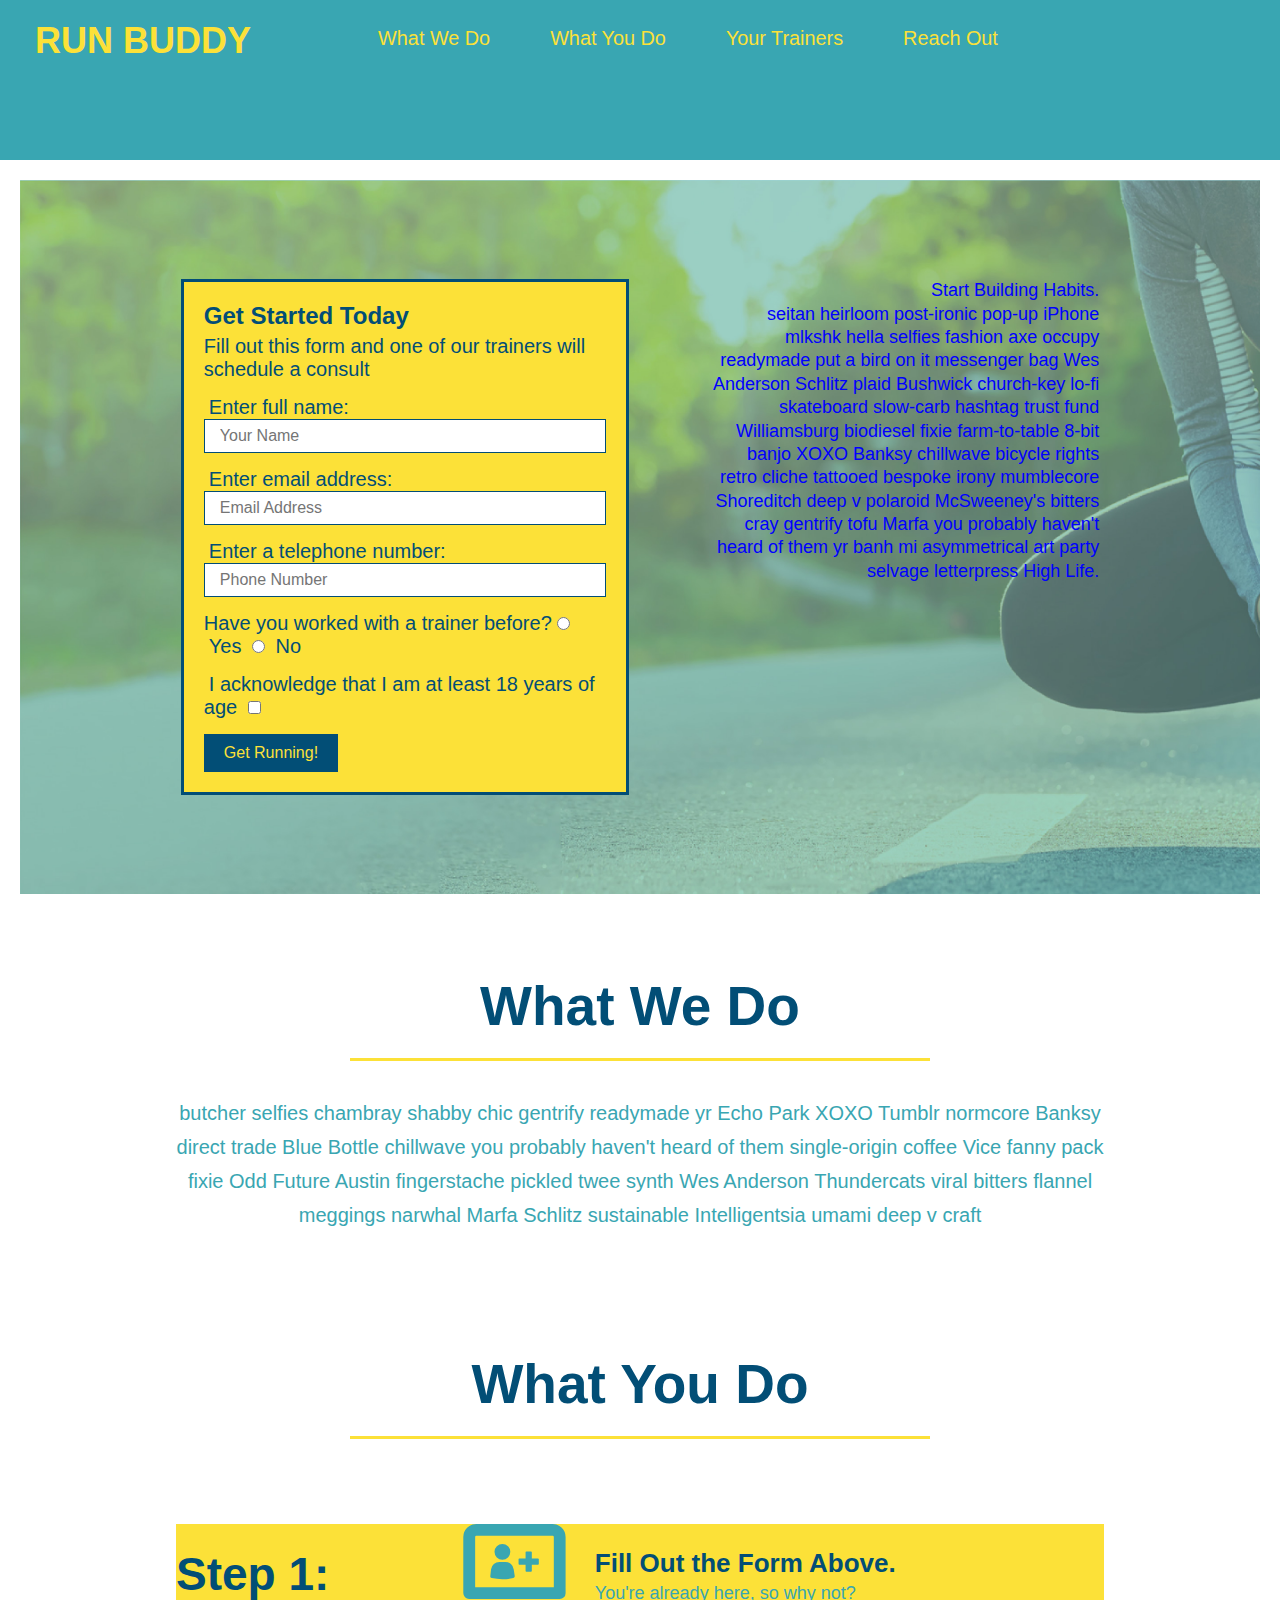
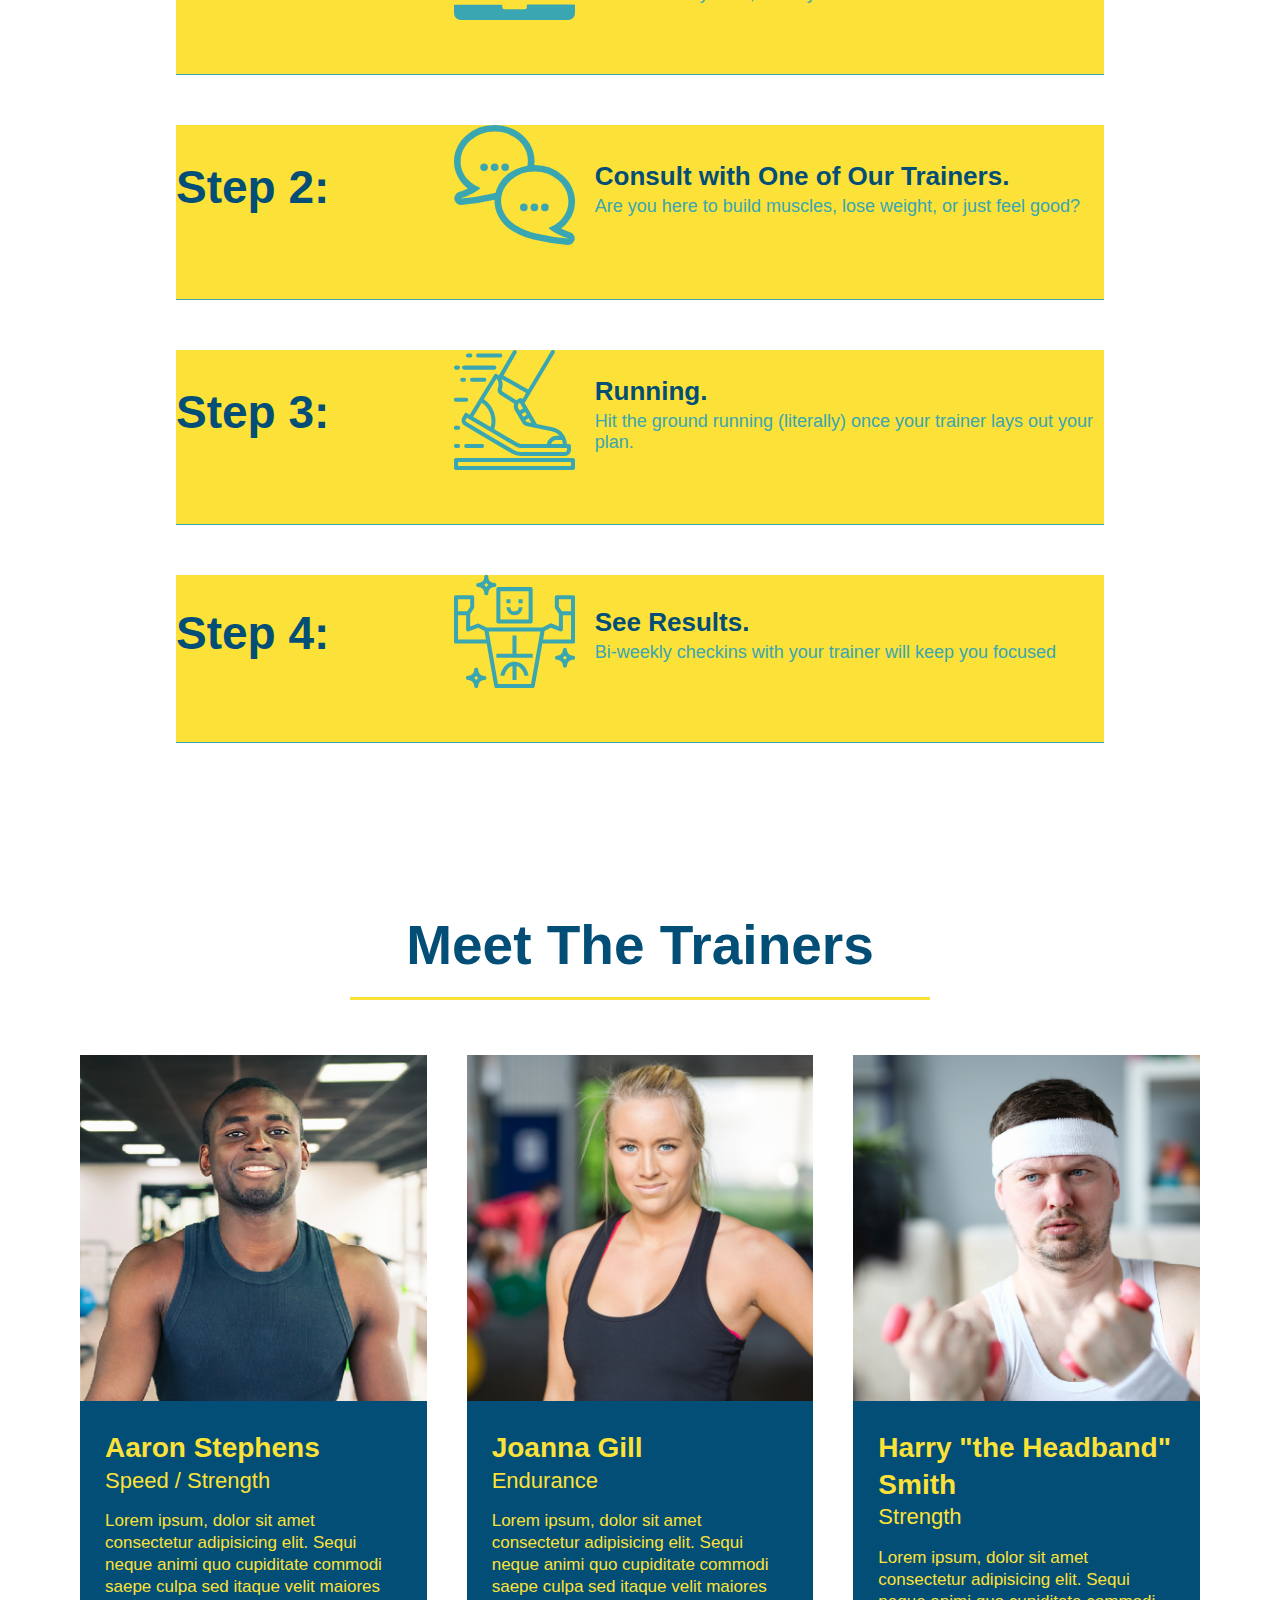
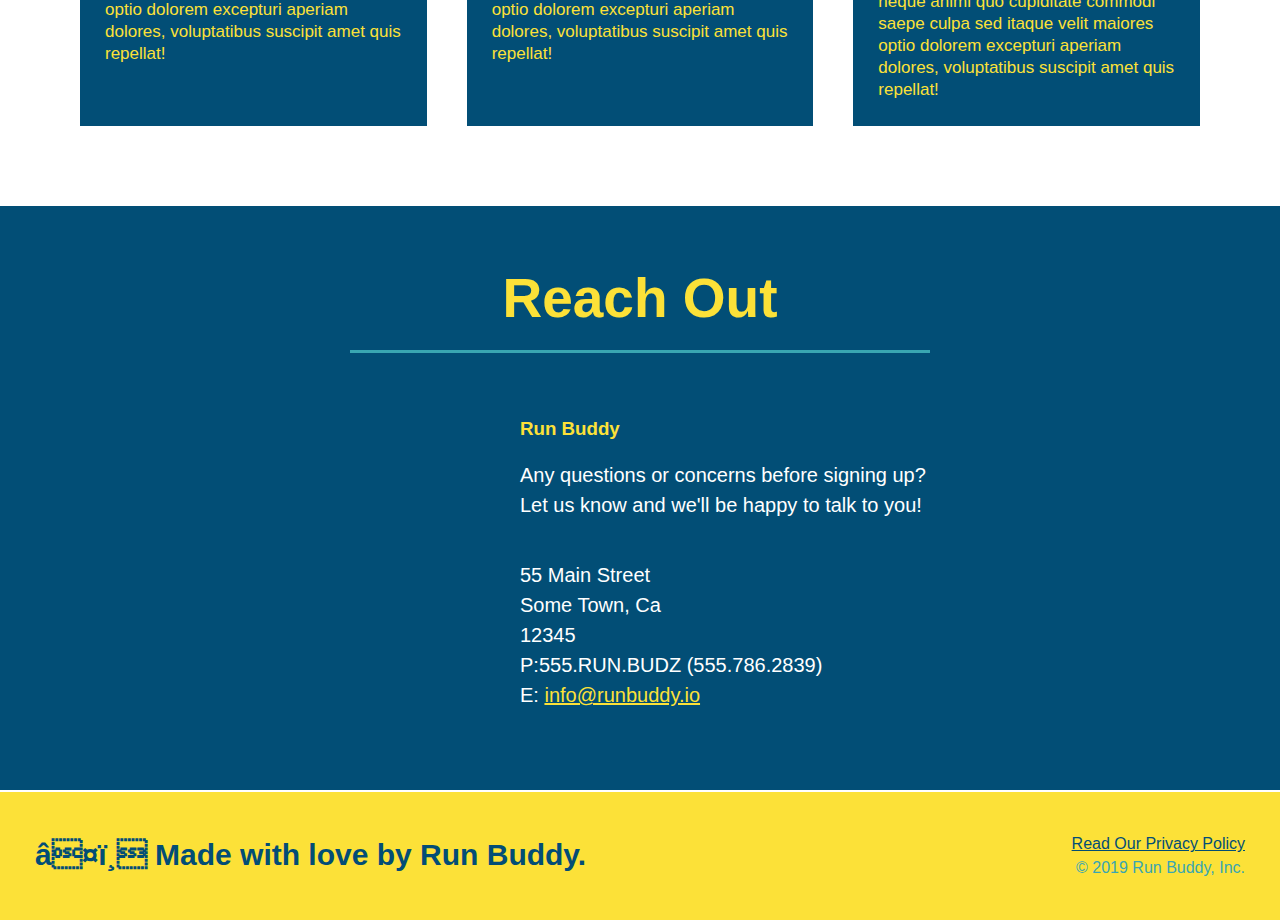
==== commit ca73bc8f: "add flexbox to the trainers" ====
--- a/index.html
+++ b/index.html
@@ -88,7 +88,7 @@
         </div>
 
         
-        <div class="=step">
+        <div class="step">
             <h3>Step 1: </h3>
             <div class="step-info">
                 <div class="step-img">
@@ -141,17 +141,19 @@
         </div>
     </section>
 
-    <section id="your-trainers" class="trainers">
+    <section id="your-trainers">
         <div class="flex-row">
         <h2 class="section-title primary-border">
             Meet The Trainers
         </h2>
         </div>
+
+        <div class="trainers">
         <article class="trainer">
             <img src="./assets/images/trainer-1.jpg" alt=" Arron Stephens in his workout clothes, ready to pump iron" />
-            <div class="trainer-bio text-left">
-                <h3>Aaron Stephens</h3>
-                <h4>Speed / Strength</h4>
+            <div class="trainer-bio">
+                <h3 class="trainer-name">Aaron Stephens</h3>
+                <h4 class="trainer-role">Speed / Strength</h4>
                 <p>
                     Lorem ipsum, dolor sit amet consectetur adipisicing elit. Sequi neque animi quo cupiditate commodi saepe culpa sed
                     itaque velit maiores optio dolorem excepturi aperiam dolores, voluptatibus suscipit amet quis repellat!
@@ -160,28 +162,31 @@
         </article>
 
         <article class="trainer">
-            <div class="trainer-bio text-right">
-                <h3> Joanna Gill</h3>
-                <h4>Endurance</h4>
+            <img src="./assets/images/trainer-2.jpg" alt="Joanna Gill cooling off after a workout" />
+            <div class="trainer-bio">
+                <h3 class="trainer-name"> Joanna Gill</h3>
+                <h4 class="trainer-role">Endurance</h4>
                 <p>
                     Lorem ipsum, dolor sit amet consectetur adipisicing elit. Sequi neque animi quo cupiditate commodi saepe culpa sed
                     itaque velit maiores optio dolorem excepturi aperiam dolores, voluptatibus suscipit amet quis repellat!
                 </p>
             </div>
-            <img src="./assets/images/trainer-2.jpg" alt="Joanna Gill cooling off after a workout" />
+            
         </article>
 
         <article class="trainer">
             <img src="./assets/images/trainer-3.jpg" alt="Harry Smith wearing a headband and lifting comically small pink weights" />
-            <div class="trainer-bio text-left">
-            <h3> Harry "the Headband" Smith</h3>
-            <h4>Strength</h4>
+            <div class="trainer-bio">
+            <h3 class="trainer-name"> Harry "the Headband" Smith</h3>
+            <h4 class="trainer-role">Strength</h4>
             <p>
                 Lorem ipsum, dolor sit amet consectetur adipisicing elit. Sequi neque animi quo cupiditate commodi saepe culpa sed
                 itaque velit maiores optio dolorem excepturi aperiam dolores, voluptatibus suscipit amet quis repellat!
             </p>
         </div>
         </article>
+        </div>
+        
     </section>
 
     <section id="reach-out" class="contact">
--- a/assets/css/style.css
+++ b/assets/css/style.css
@@ -216,25 +216,27 @@
 }
 
 .trainers {
+    width: 100%;
+    margin: 0 auto;
+    display: flex;
+    flex-wrap: wrap;
+    justify-content: space-around;
 }
 
 .trainer {
-    width: 900px;
-    margin: 0 auto 30px auto;
+    margin: 20px;
     background: #024e76;
     color: #fce138;
-    overflow: auto;
+    flex: 1;
 }
 
 .trainer img {
-    width:35%;
-    float:left;
+    width:100%;
 }
 
 .trainer-bio {
-    padding: 35px;
-    float: left;
-    width: 65%;
+    padding: 25px;
+    line-height: 1.3;
 }
 
 .text-left {
@@ -246,19 +248,17 @@
 }
 
 .trainer-bio h3 {
-    font-size: 32px;
-    margin-bottom: 8px;
+    font-size: 28px;
 }
 
 .trainer-bio h4 {
     font-weight: lighter;
-    font-size: 26px;
-    margin-bottom: 25px;
+    font-size: 22px;
+    margin-bottom: 15px;
 }
 
 .trainer-bio p {
     font-size: 17px;
-    line-height: 1.3;
 }
 
 .contact {
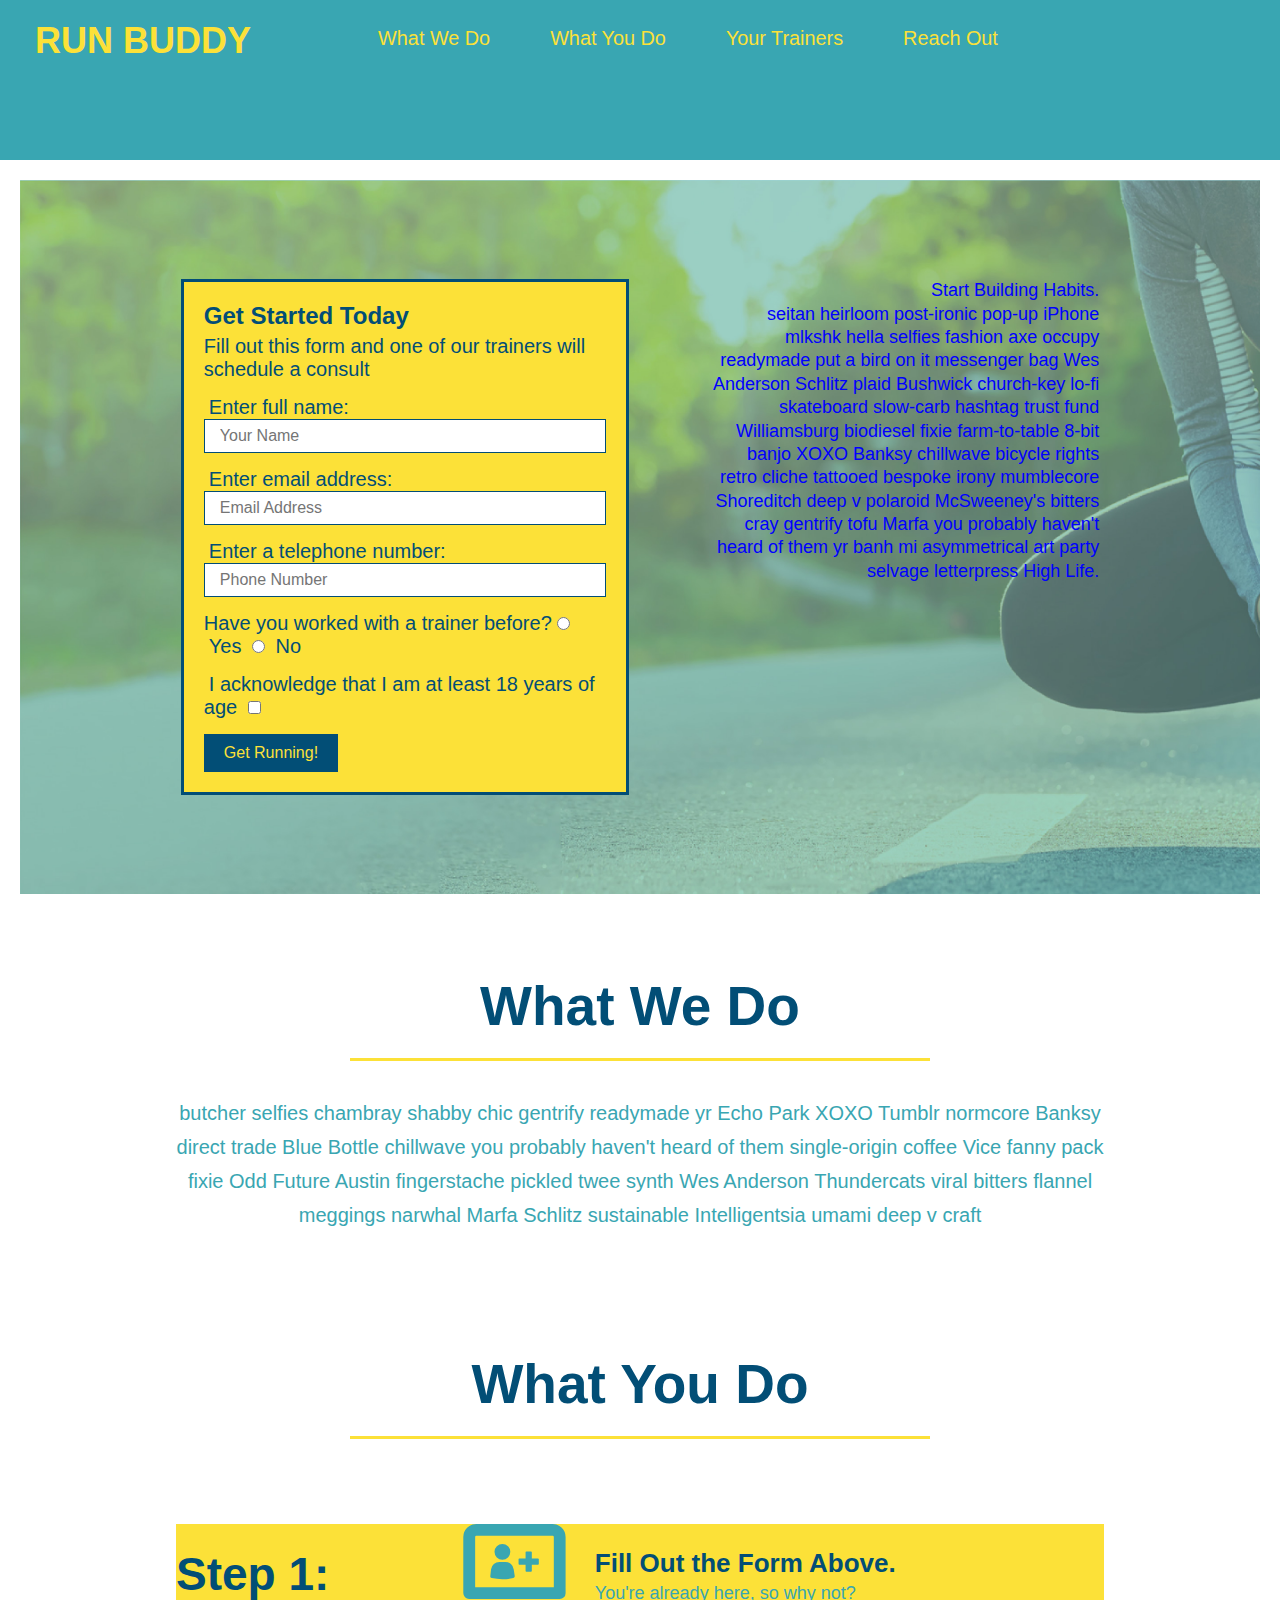
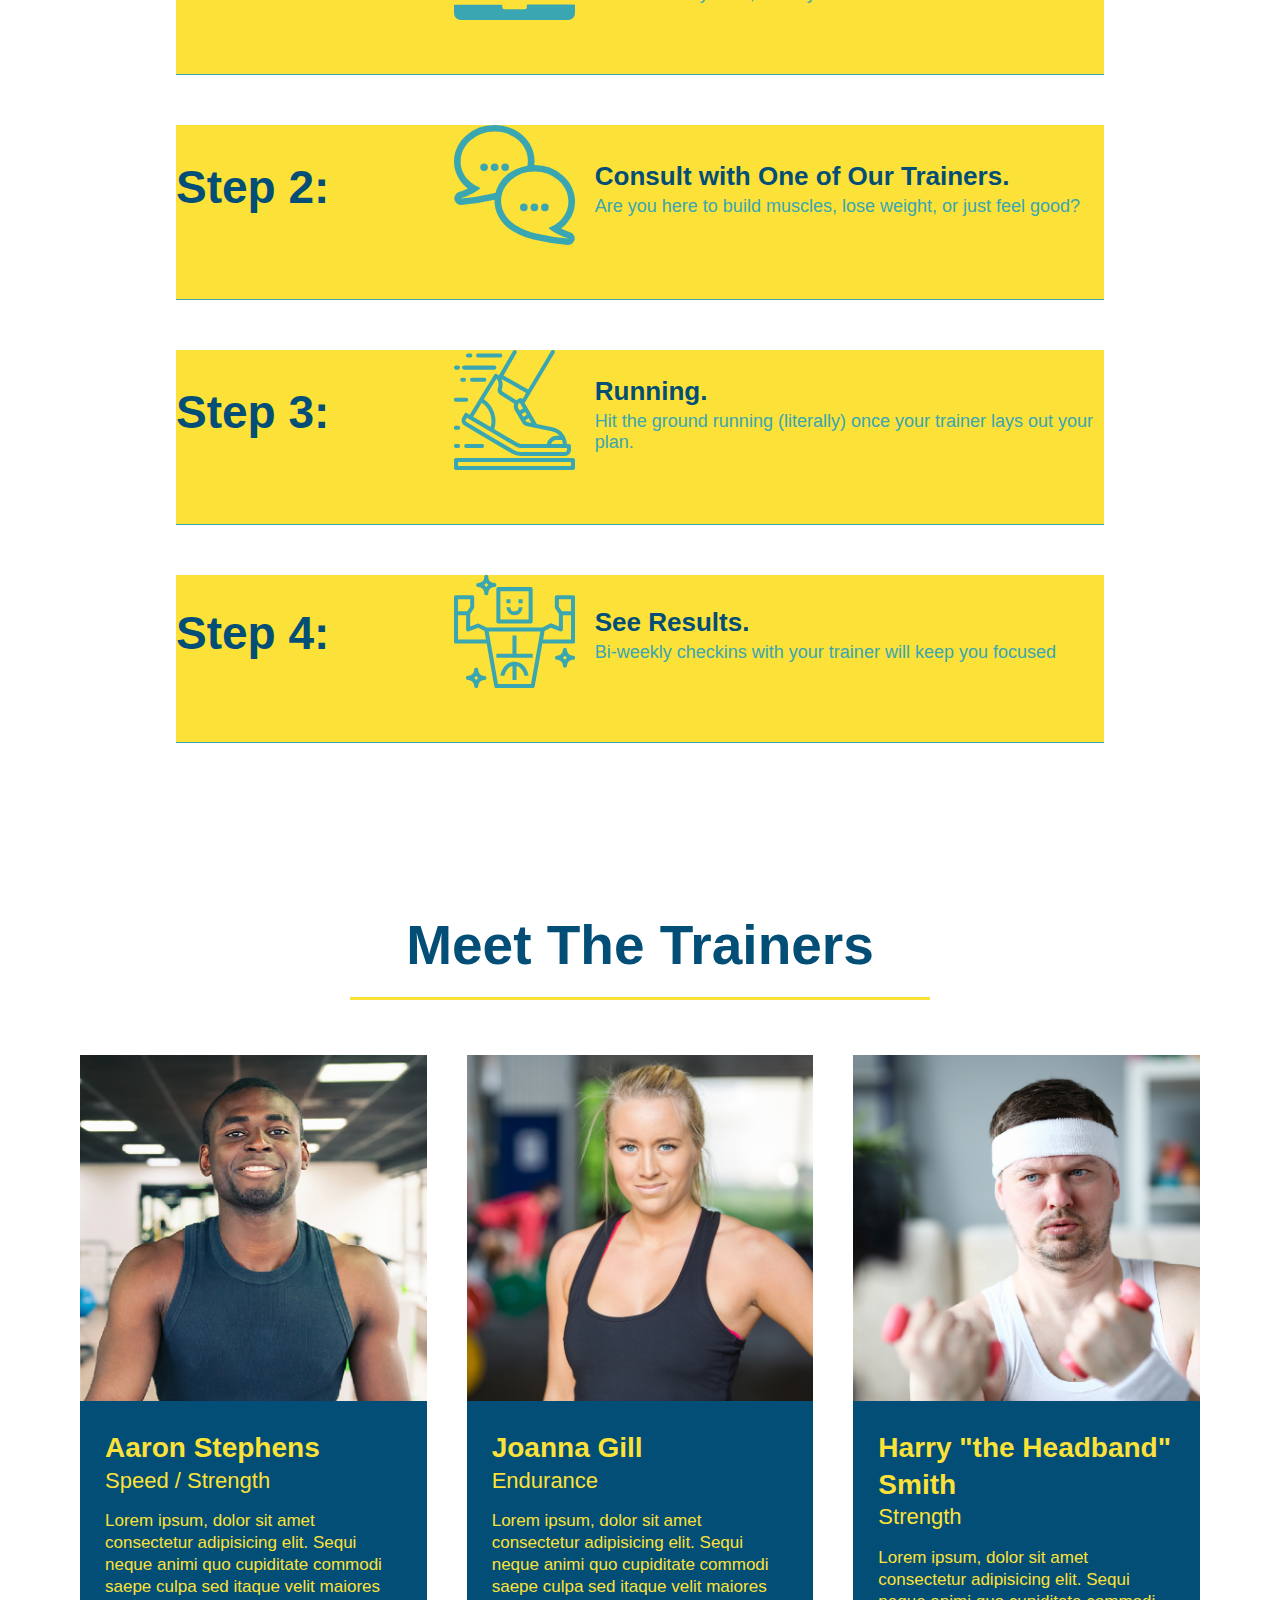
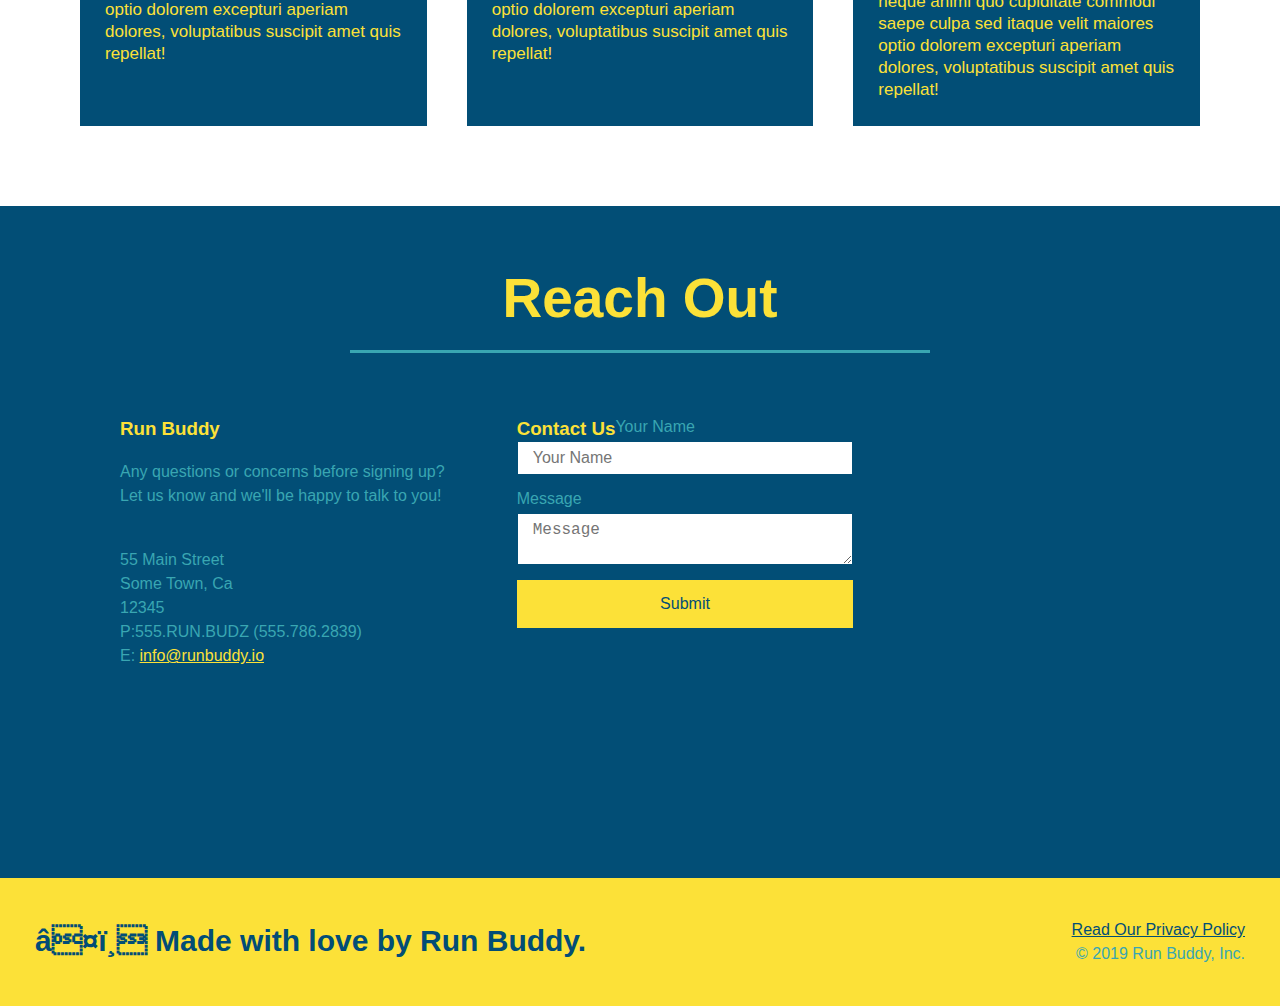
==== commit 87b66b56: "add flexbox to contact form" ====
--- a/index.html
+++ b/index.html
@@ -195,35 +195,50 @@
             Reach Out
         </h2>
         </div>
-    
-
-        <div class="float-contact-info">
+        
+        <div class="contact-info">
+            <div>
+            <h3>Run Buddy</h3>
+            <p>
+             Any questions or concerns before signing up?
+            <br />
+             Let us know and we'll be happy to talk to you!
+            </p>
+
+            <address>
+                55 Main Street <br/>
+                Some Town, Ca <br/>
+                12345<br/>
+                P:555.RUN.BUDZ (555.786.2839)<br/>
+                E: <a href="mailto:info@runbuddy.io">info@runbuddy.io</a>
+            </address>
+
+        </div>
+
+        <div class="contact-form">
+            <h3>Contact Us</h3>
+            <form>
+                <label for="contact-name">Your Name</label>
+                <input type="text" id="contact-name" placeholder="Your Name" />
+          
+                <label for="contact-message">Message</label>
+                <textarea id="contact-message" placeholder="Message"></textarea>
+          
+                <button type="submit">Submit</button>
+            </form>
+        </div>
+
             <iframe src="https://www.google.com/maps/embed?pb=!1m18!1m12!1m3!1d3125.5960198550465!2d-121.43745008493615!3d38.42769988209833!2m3!1f0!2f0!3f0!3m2!1i1024!2i768!4f13.1!3m3!1m2!1s0x809ac6234170c19d%3A0xd3b191b41c43ca0c!2sCase%20Park!5e0!3m2!1sen!2sus!4v1648341376616!5m2!1sen!2sus" 
             width="400"
             height="400" 
             style="border:0;" 
             allowfullscreen="" 
-            loading="lazy">
-        </iframe>
-        </div>
-
-    <div class="contact-info">
-        <div>
-        <h3>Run Buddy</h3>
-        <p>
-            Any questions or concerns before signing up?
-            <br />
-            Let us know and we'll be happy to talk to you!
-        </p>
-
-        <address>
-            55 Main Street <br/>
-            Some Town, Ca <br/>
-            12345<br/>
-            P:555.RUN.BUDZ (555.786.2839)<br/>
-            E: <a href="mailto:info@runbuddy.io">info@runbuddy.io</a>
-        </address>
-    </div>
+            loading="lazy"></iframe>
+        </div>
+
+    
+
+        
 
 </section>
 
--- a/assets/css/style.css
+++ b/assets/css/style.css
@@ -270,7 +270,6 @@
 }
 
 .contact-info iframe {
-    width: 400px;
     height: 400px;
     display: flex;
     align-items: center;
@@ -282,7 +281,6 @@
     vertical-align: top;
     text-align: left;
     margin: 30px 0 0 60px;
-    color: white;
 }
 
 .contact-info h3 {
@@ -294,7 +292,7 @@
 .contact-info p, .contact-info address {
     margin: 20px 0;
     line-height: 1.5;
-    font-size: 20px;
+    font-size: 16px;
     font-style: normal;
     float: left;
     justify-content: space-around;
@@ -319,7 +317,7 @@
 
 }
 
-.float-contact-info {
+.contact-form {
     vertical-align: baseline;
     float: left;
 position: relative;
@@ -328,4 +326,36 @@
 
 .flex-row {
     display: flex;
+}
+
+.contact-info {
+    display: flex;
+    justify-content: space-between;
+    flex-wrap: wrap;
+}
+
+.contact-info > * {
+    flex: 1;
+    margin: 15px;
+  }
+
+  .contact-form input, .contact-form textarea {
+      border: 1px solid #024e76;
+      display: block;
+      padding: 7px 15px;
+      font-size: 16px;
+      color:#024e76;
+      width: 100%;
+      margin-bottom: 15px;
+      margin-top: 5px;
+  }
+
+.contact-form button {
+    width: 100%;
+    border: none;
+    background: #fce138;
+    color: #024e76;
+    text-align: center;
+    padding: 15px 0;
+    font-size: 16px;
 }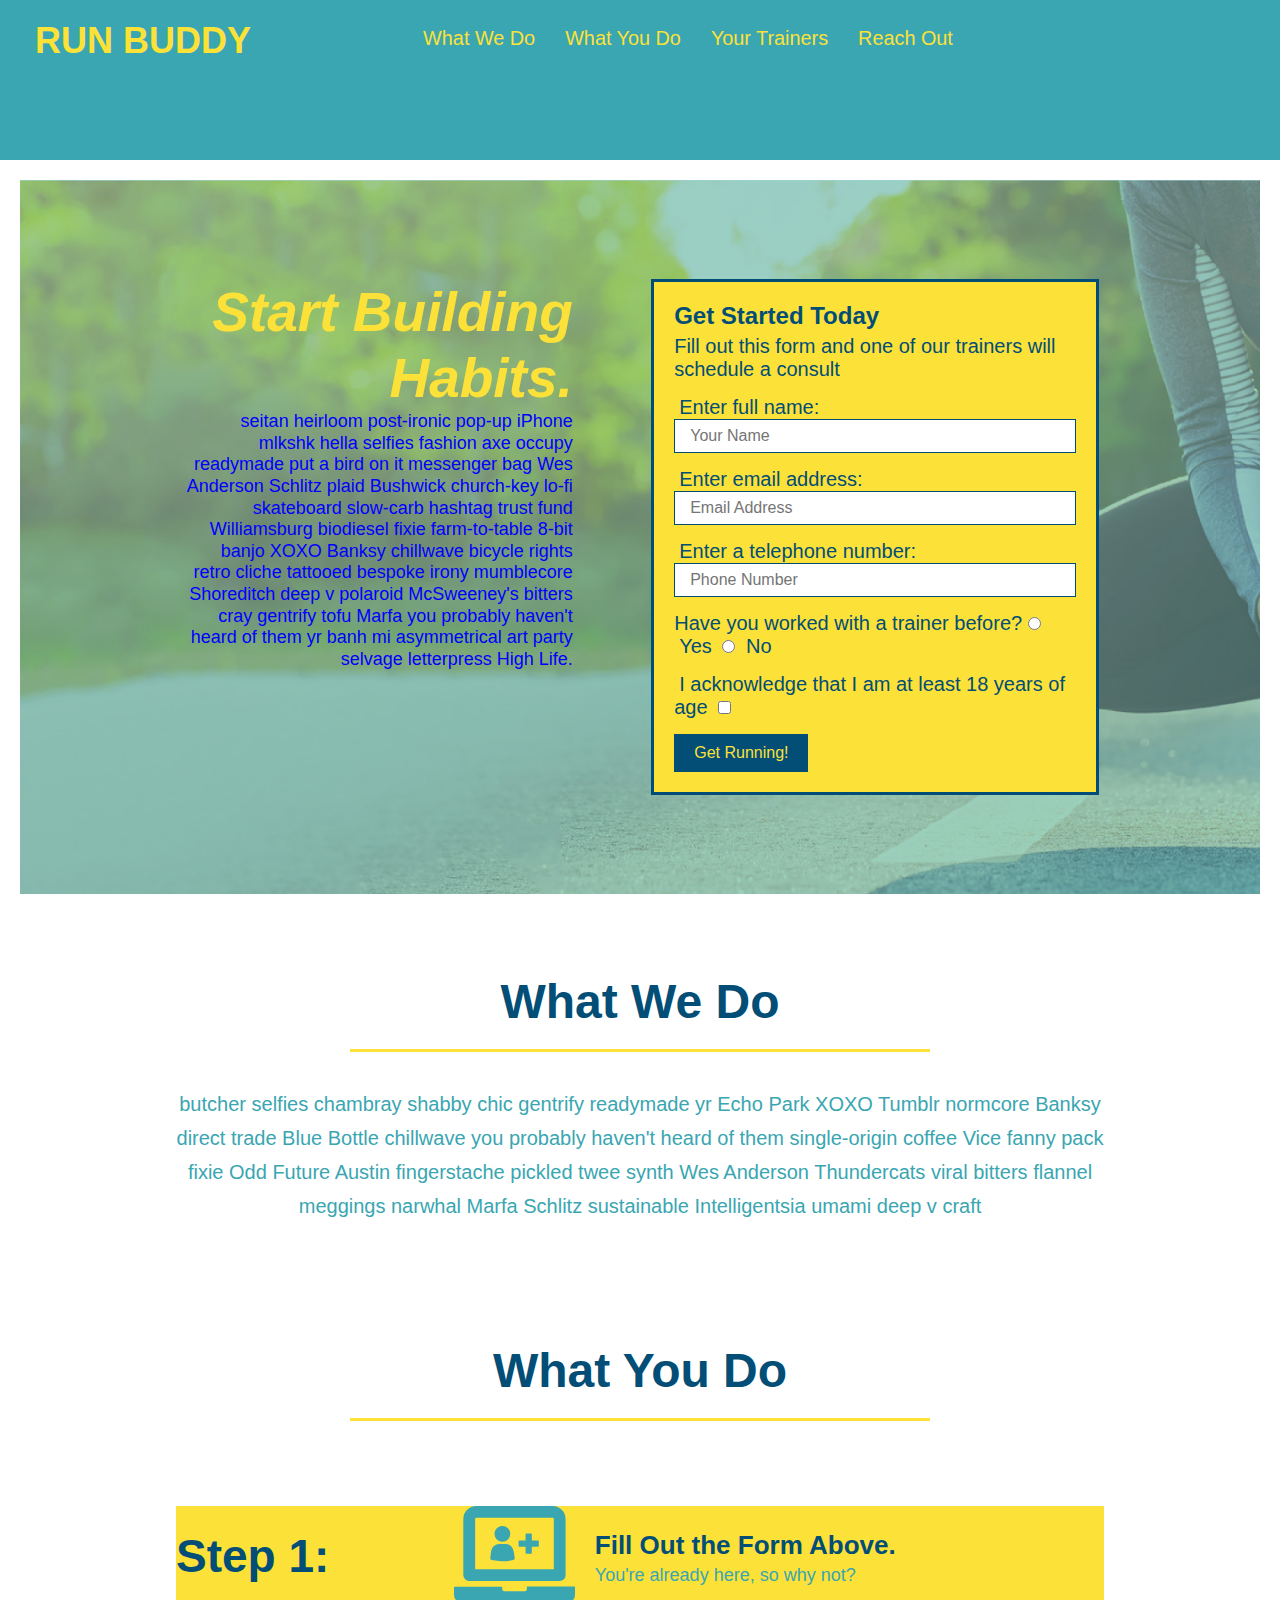
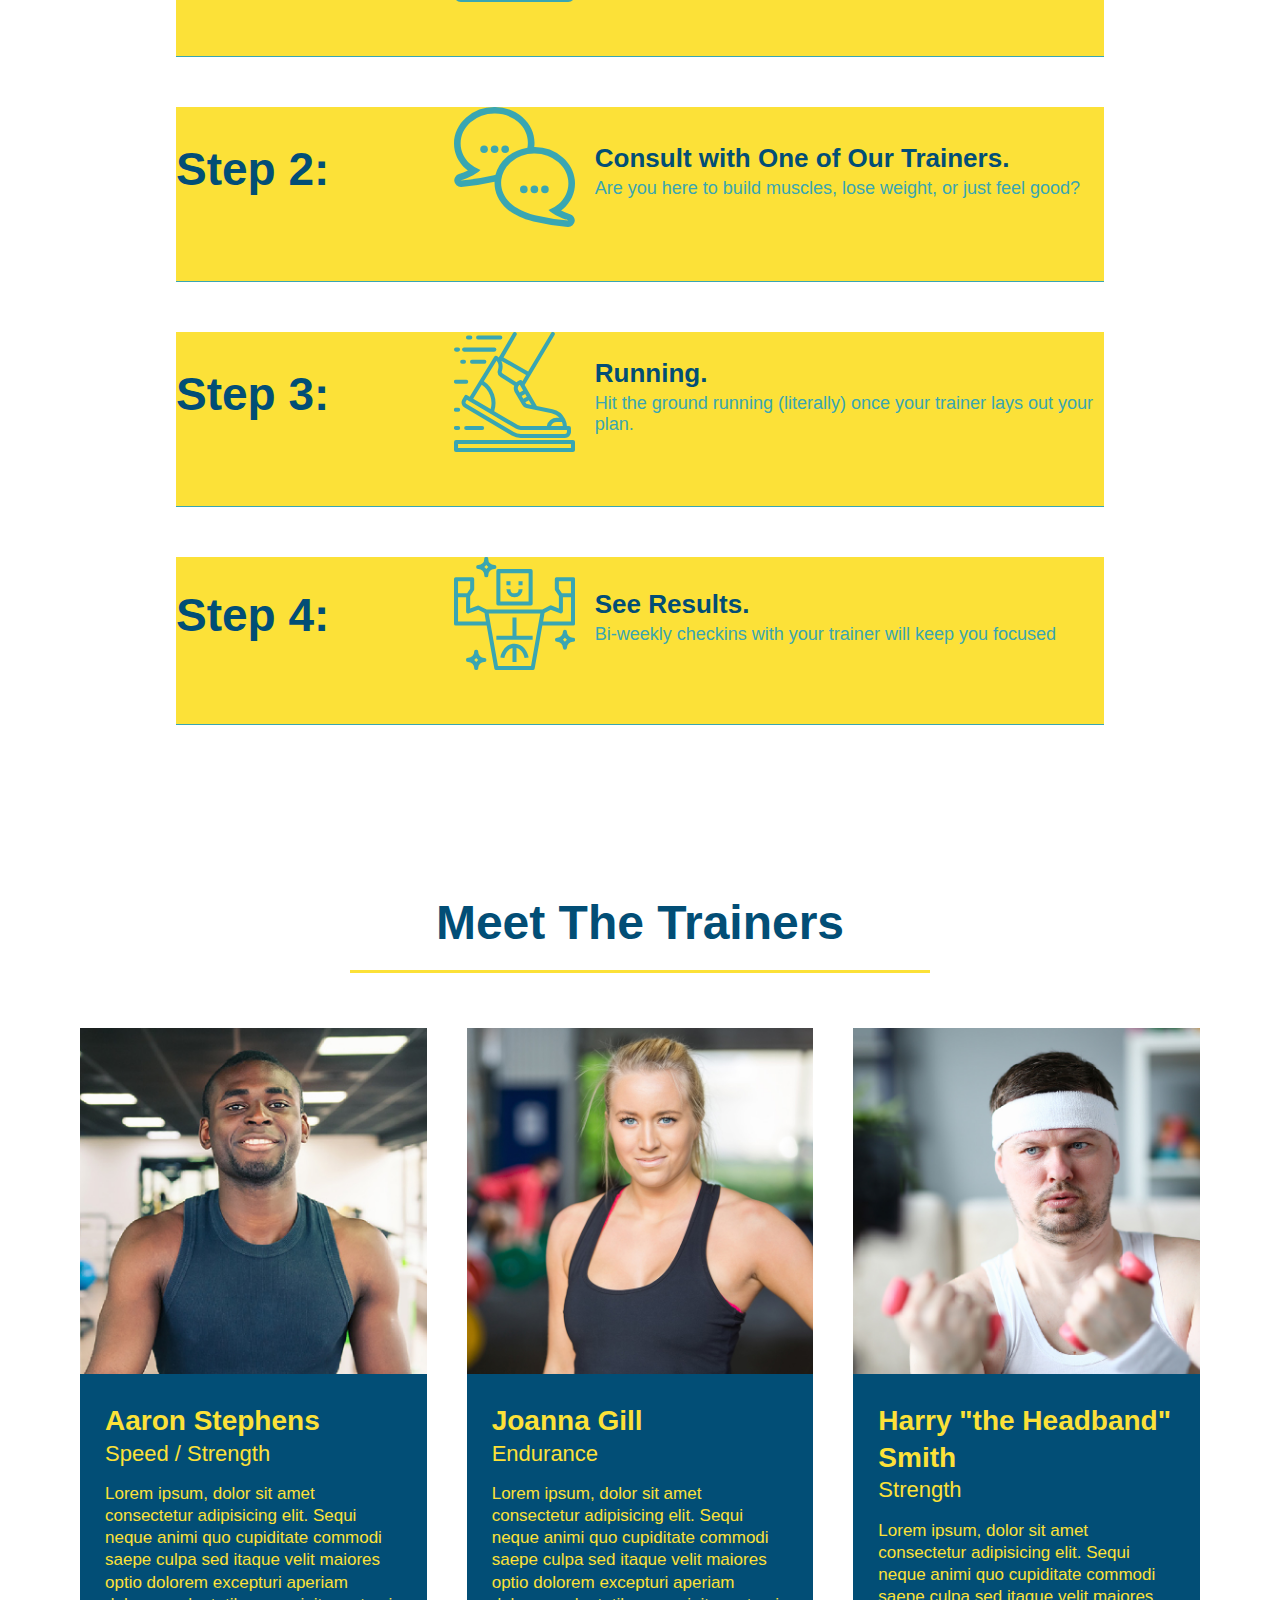
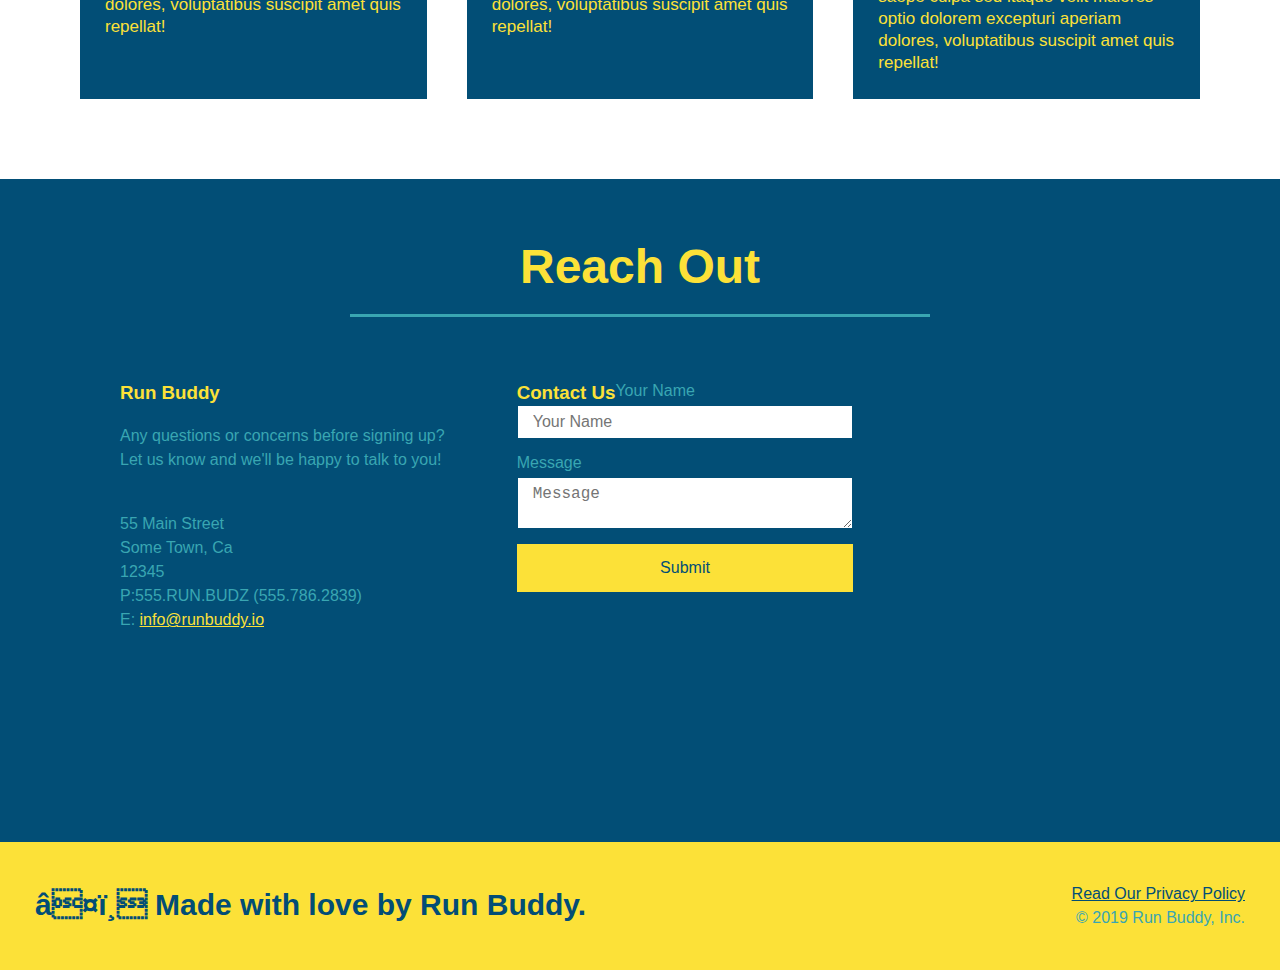
==== commit e5297546: "add mediaquerie" ====
--- a/index.html
+++ b/index.html
@@ -2,6 +2,7 @@
 <html lang="en">
 
 <head>
+    <meta name="viewport" content="width=device-width, initial-scale=1.0" />
     <meta charset="UTF-8 /">
     <title>Run Buddy</title>
     <link rel="stylesheet" href="./assets/css/style.css" />
@@ -35,6 +36,12 @@
 
     </header>
 <section class="hero">
+    <div class="hero-cta">
+        <h2>Start Building Habits.</h2>
+        <p>    seitan heirloom post-ironic pop-up iPhone mlkshk hella selfies fashion axe occupy readymade put a bird on it messenger bag Wes Anderson Schlitz plaid Bushwick church-key lo-fi skateboard slow-carb hashtag trust fund Williamsburg biodiesel fixie farm-to-table 8-bit banjo XOXO Banksy chillwave bicycle rights retro cliche tattooed bespoke irony mumblecore Shoreditch deep v polaroid McSweeney's bitters cray gentrify tofu Marfa you probably haven't heard of them yr banh mi asymmetrical art party selvage letterpress High Life.
+        </p>
+        </div>
+        
     <div class="hero-form">
         <h3>Get Started Today</h3>
         <p>Fill out this form and one of our trainers will schedule a consult</p>
@@ -63,10 +70,7 @@
             </button>
         </form>
     </div>
-<div class="hero-cta"
-<h2>Start Building Habits.</h2>
-<p>    seitan heirloom post-ironic pop-up iPhone mlkshk hella selfies fashion axe occupy readymade put a bird on it messenger bag Wes Anderson Schlitz plaid Bushwick church-key lo-fi skateboard slow-carb hashtag trust fund Williamsburg biodiesel fixie farm-to-table 8-bit banjo XOXO Banksy chillwave bicycle rights retro cliche tattooed bespoke irony mumblecore Shoreditch deep v polaroid McSweeney's bitters cray gentrify tofu Marfa you probably haven't heard of them yr banh mi asymmetrical art party selvage letterpress High Life.
-</p>
+
 </section>
     <section id="what-we-do" class="intro">
     <div class="flex-row">
--- a/assets/css/style.css
+++ b/assets/css/style.css
@@ -43,7 +43,7 @@
 }
 
 header nav ul li a {
-    margin: 0 30px;
+    padding: 10px 15px;
     font-weight: lighter;
     font-size: 1.55vw;
 }
@@ -83,6 +83,7 @@
     display: flex;
     justify-content: center;
     flex-wrap: wrap;
+    align-items: flex-start;
 }
 
 .hero-form {
@@ -129,7 +130,7 @@
     text-align: right;
     margin: 3.5%;
     font-size:  18px;
-    line-height: 1.3;
+    line-height: 1.2;
 }
 
 .hero-cta h2 {
@@ -160,7 +161,7 @@
 }
 
 .section-title {
-    font-size: 55px;
+    font-size: 48px;
     color: #024e76;
     border-bottom: 3px solid;
     padding-bottom: 20px;
@@ -358,4 +359,13 @@
     text-align: center;
     padding: 15px 0;
     font-size: 16px;
-}+}
+
+/* MEDIA QUERY FOR SMALLER DESKTOP SCREENS AND SMALLER */
+@media screen and (max-width: 980px) {
+    header h1 a {
+      /* this will be applied on any screen smaller than 980px */
+      color: tomato;
+    }
+  }
+  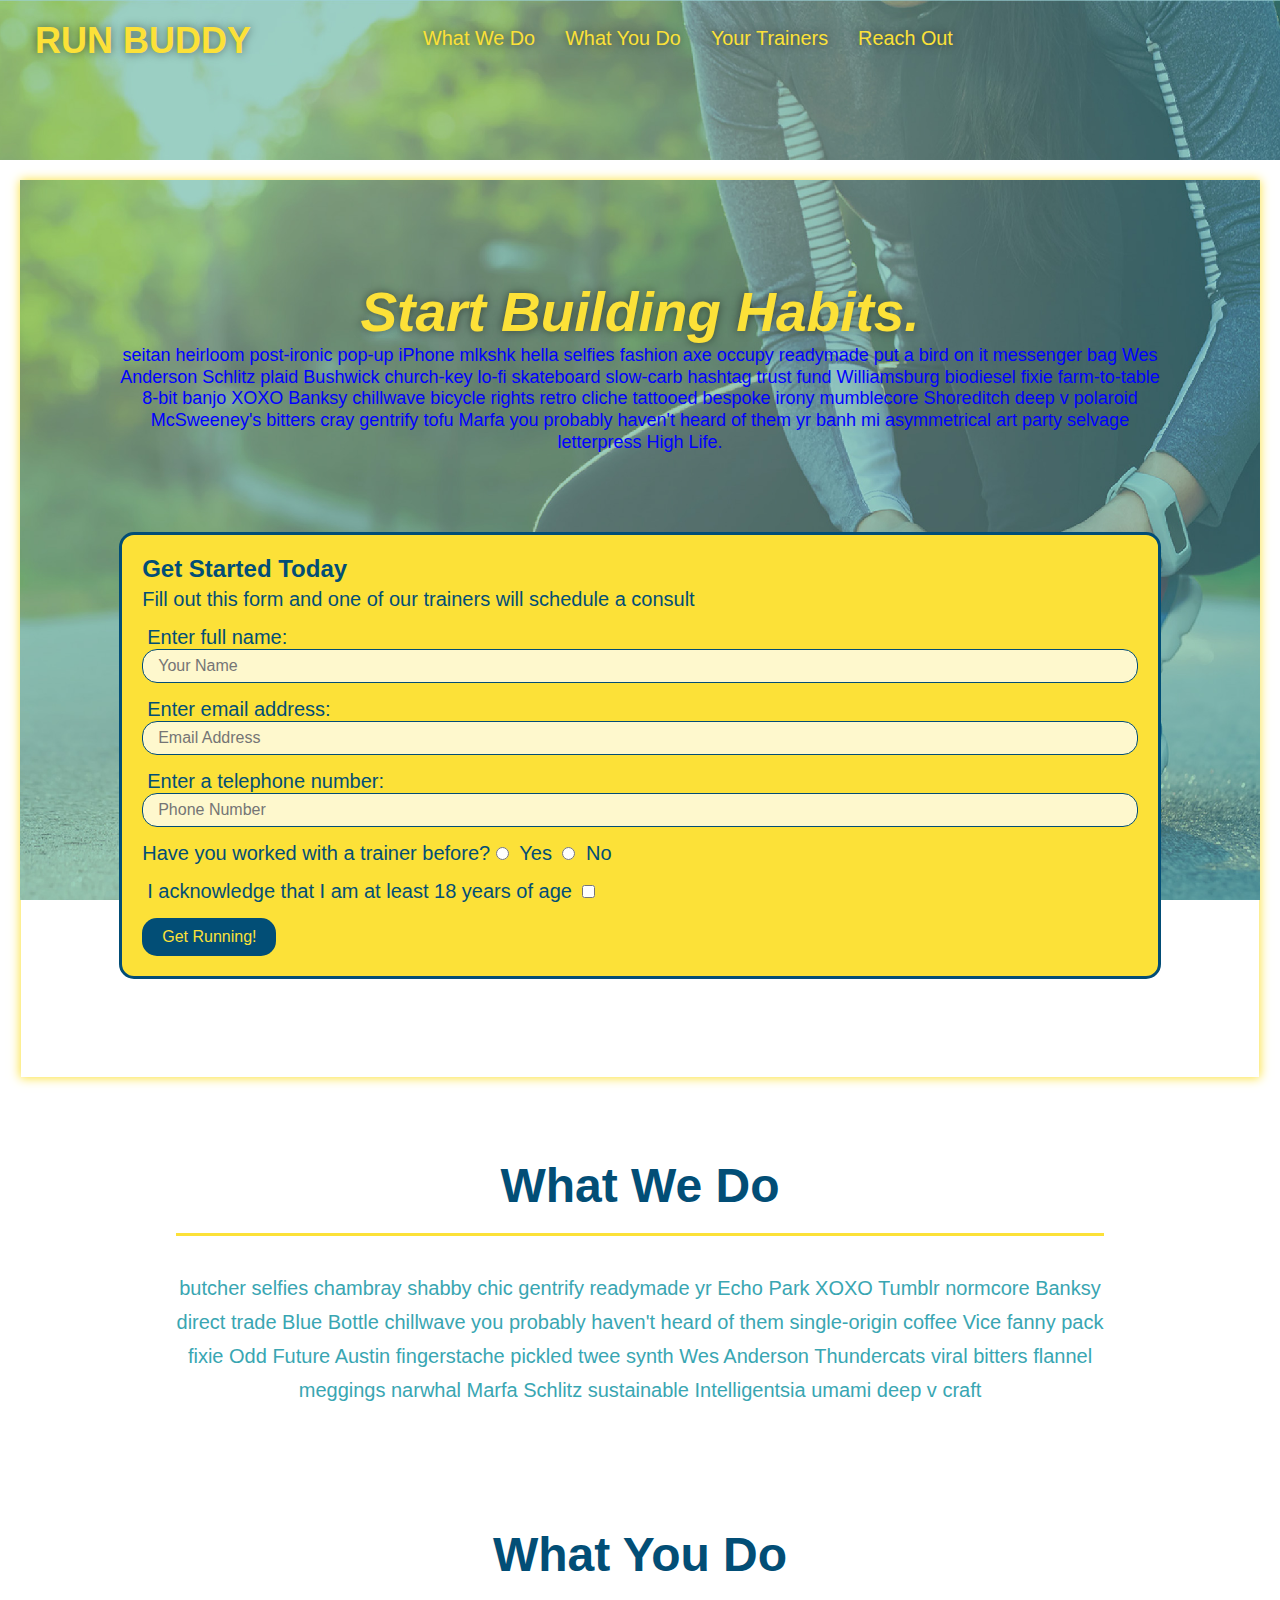
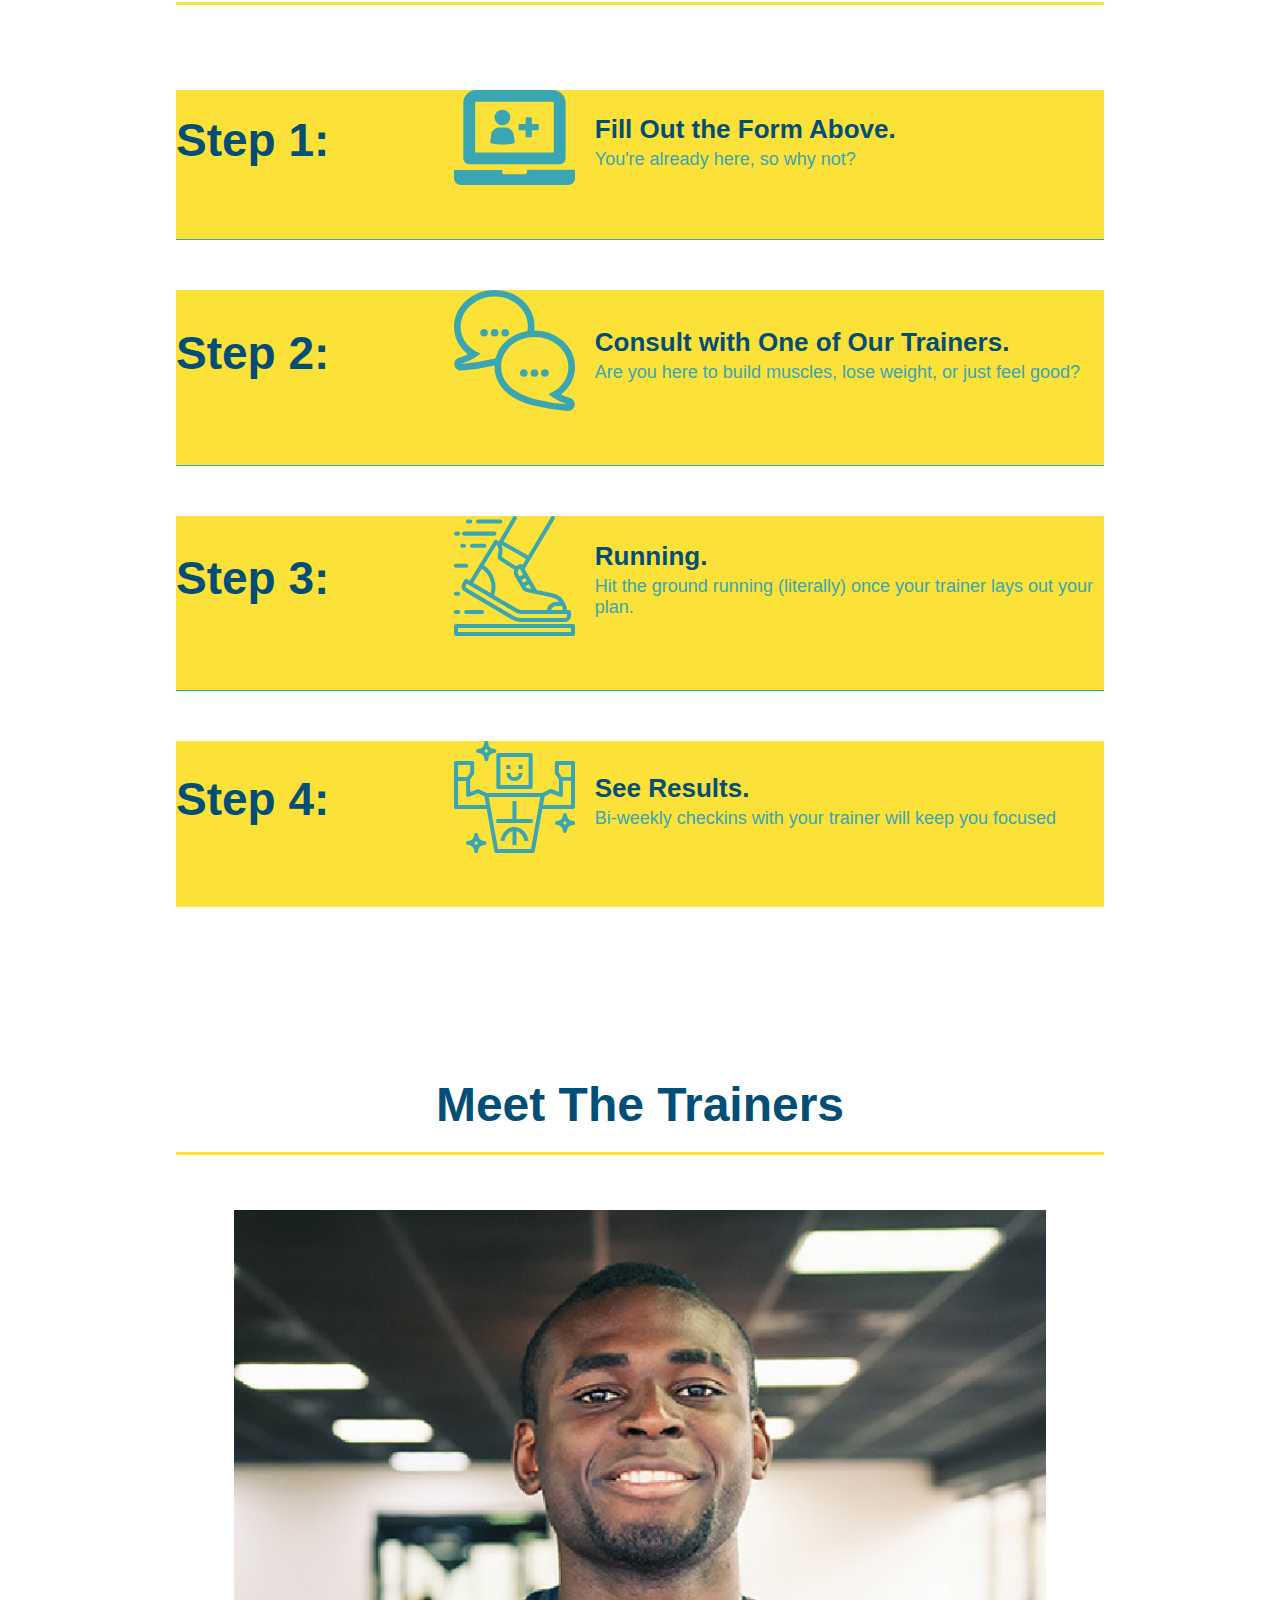
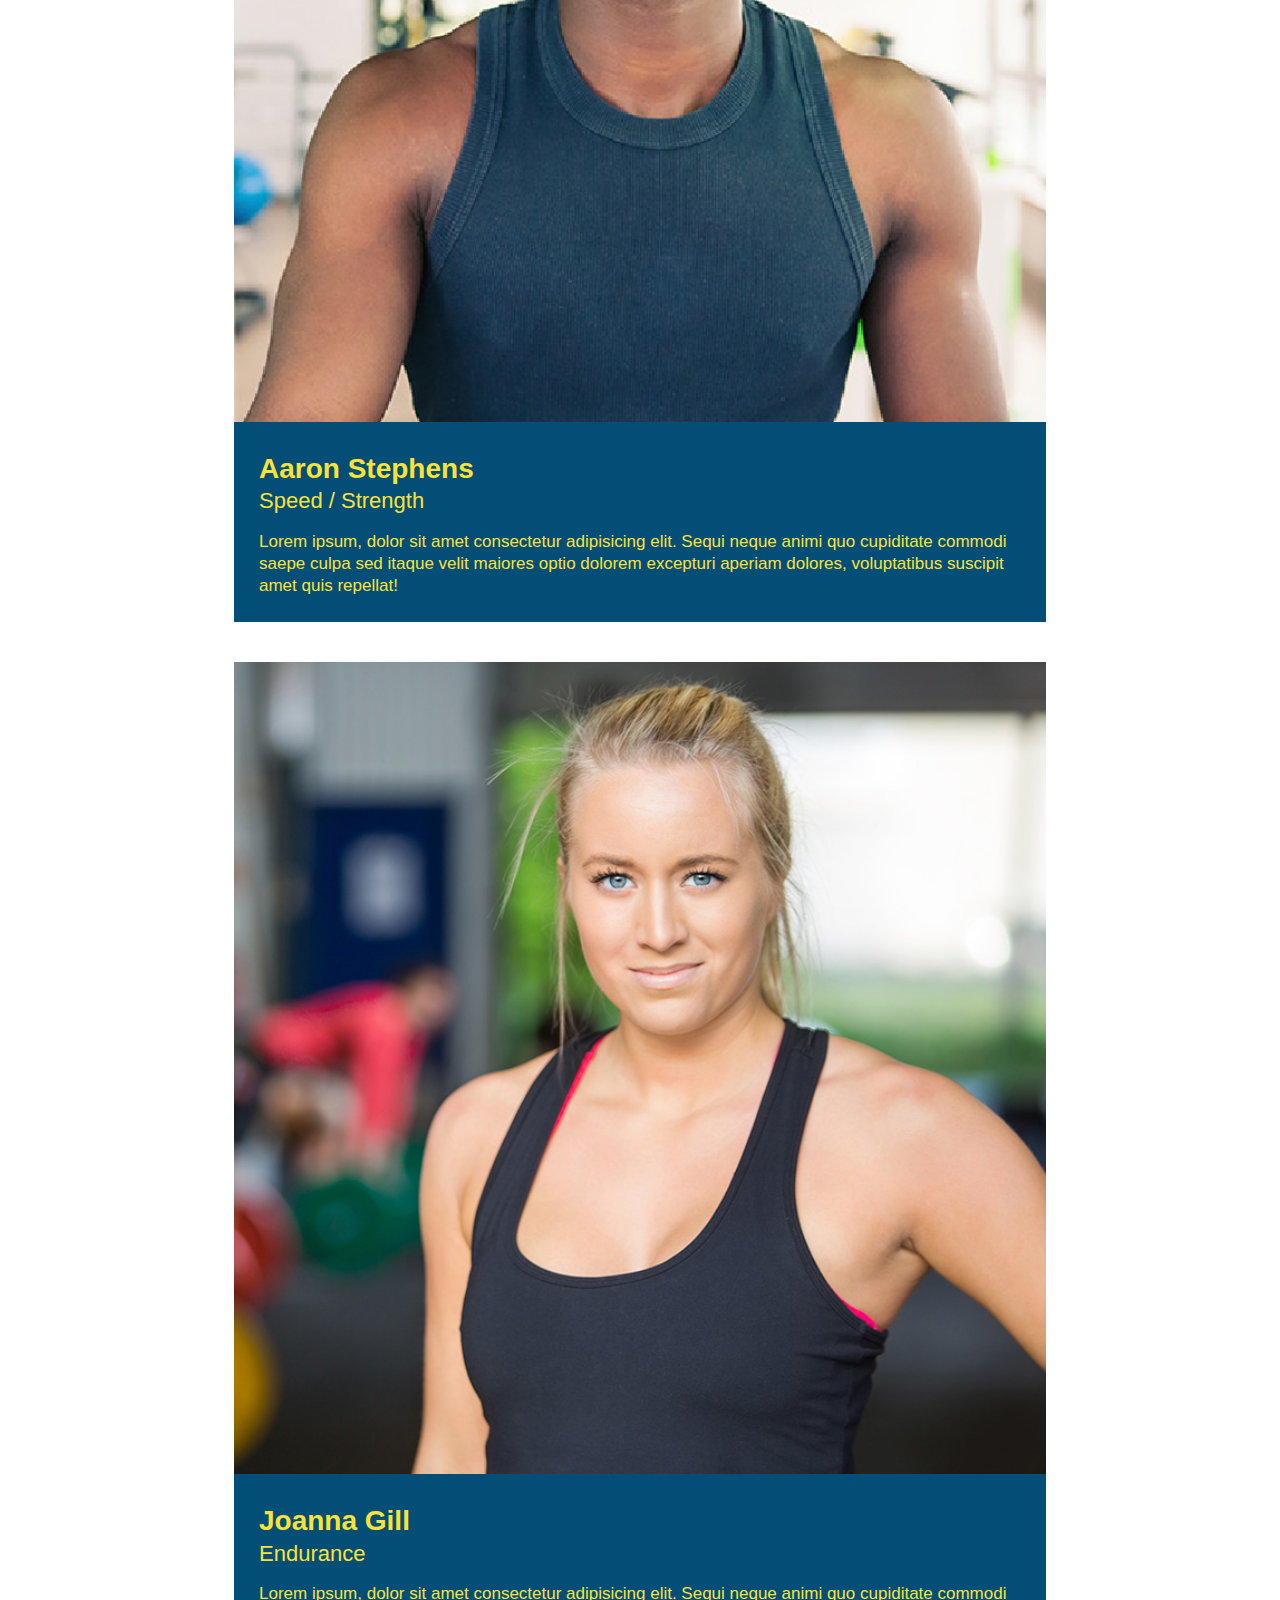
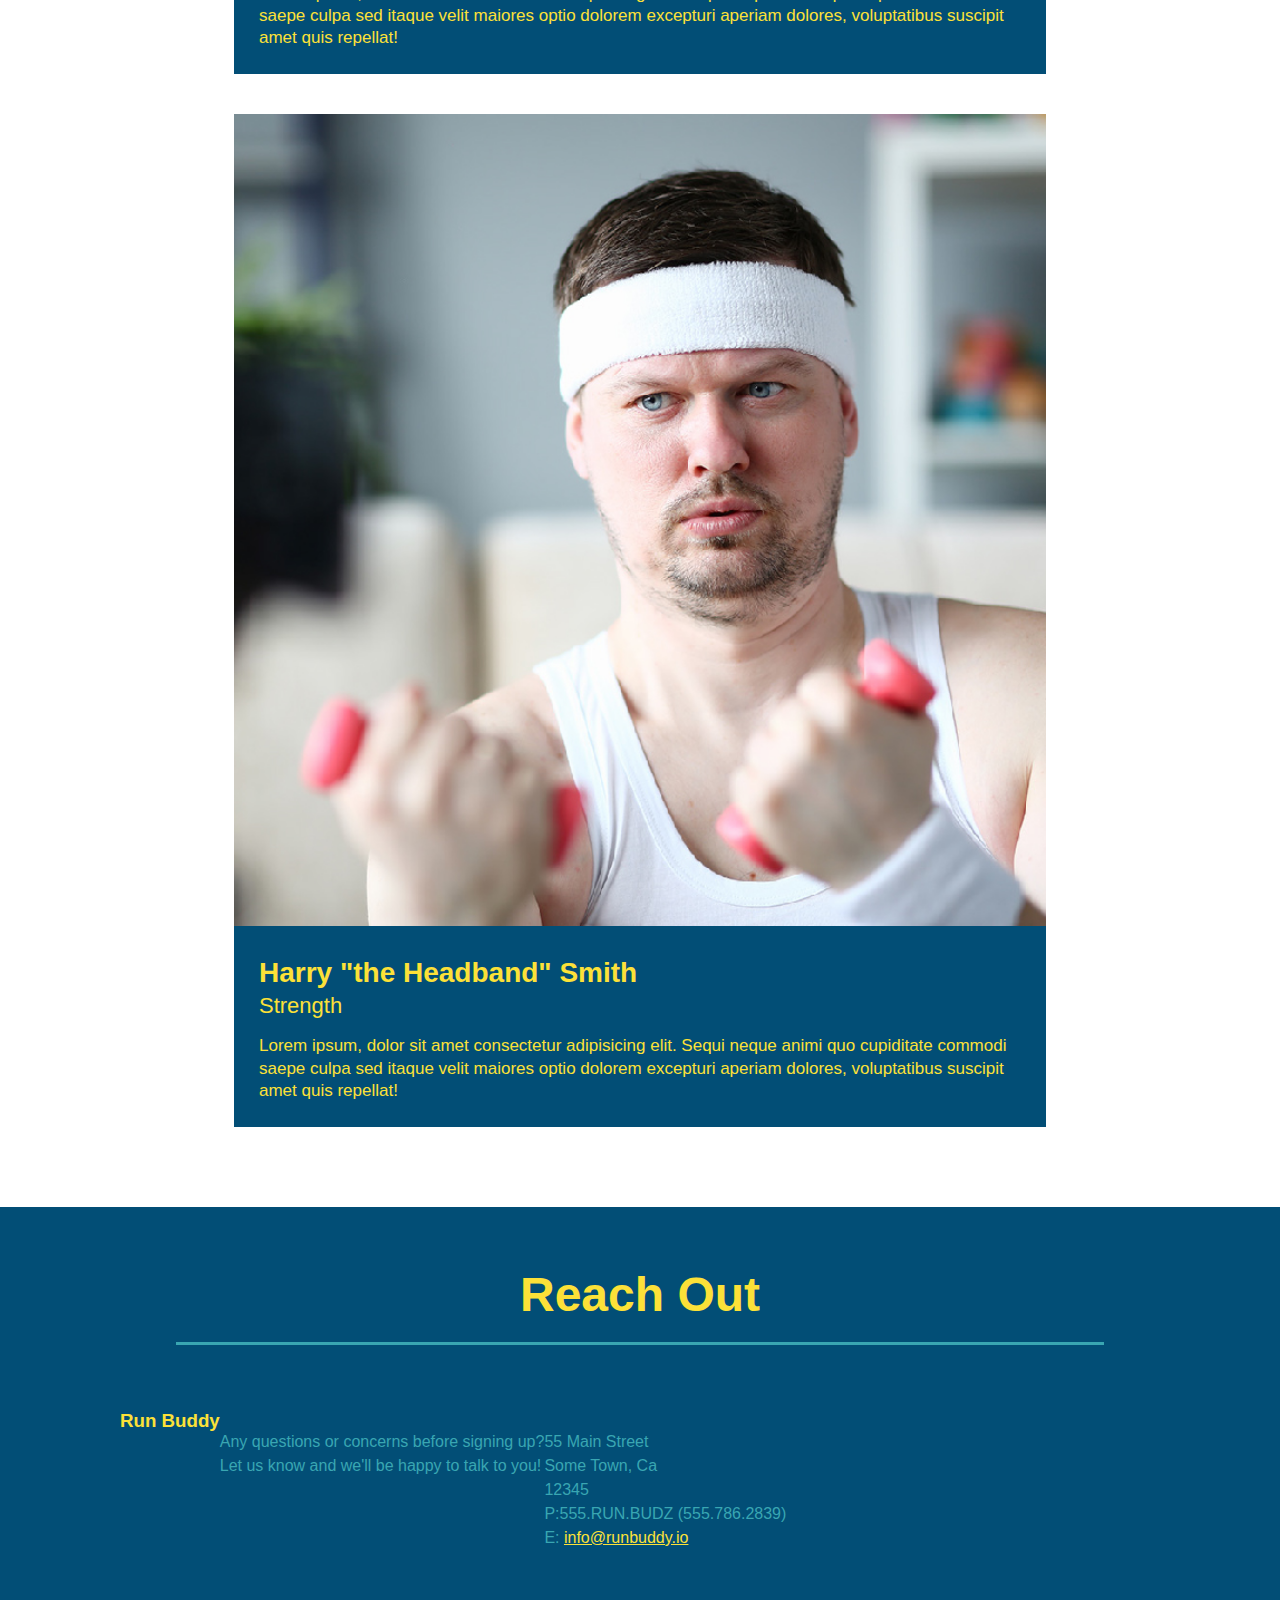
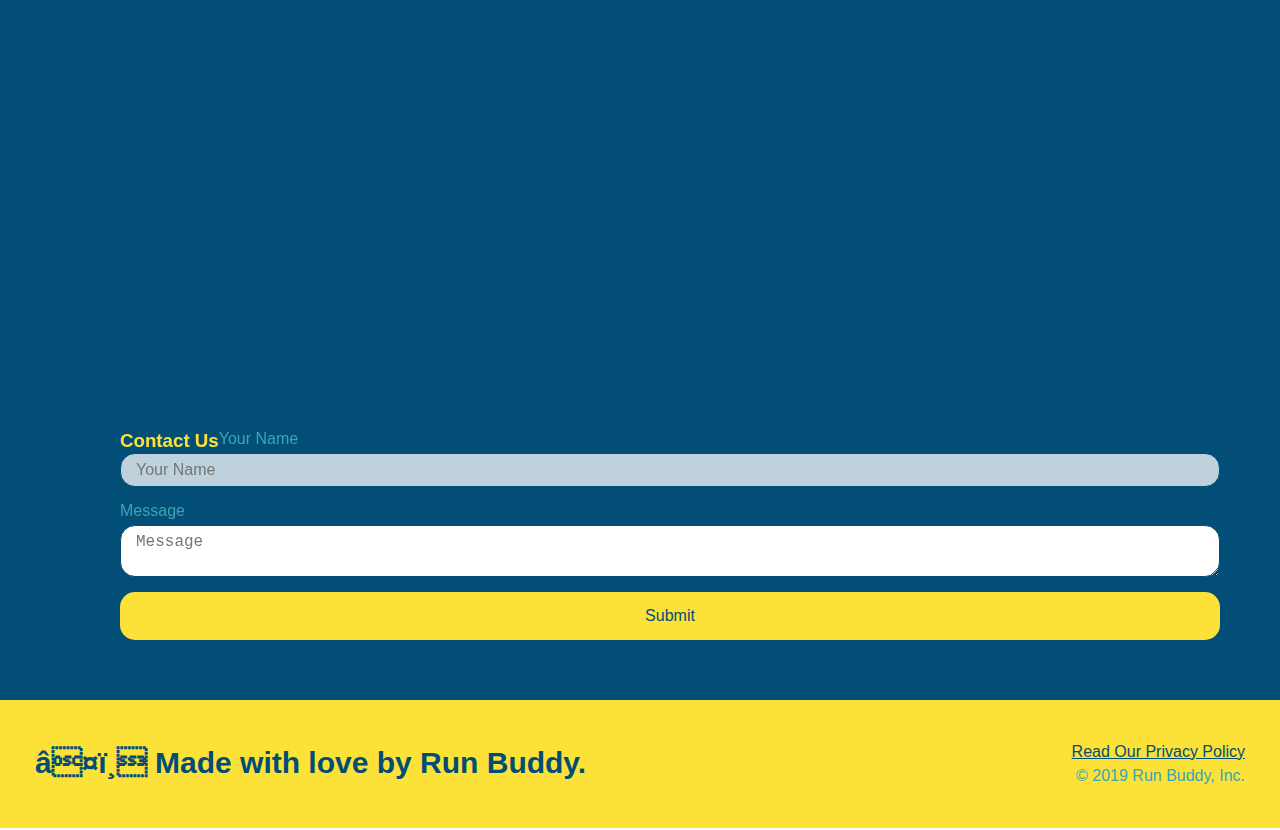
==== commit 4065f011: "pseudo classes" ====
--- a/index.html
+++ b/index.html
@@ -2,10 +2,10 @@
 <html lang="en">
 
 <head>
-    <meta name="viewport" content="width=device-width, initial-scale=1.0" />
     <meta charset="UTF-8 /">
     <title>Run Buddy</title>
     <link rel="stylesheet" href="./assets/css/style.css" />
+    <meta name="viewport" content="width=device-width, initial-scale=1.0" />
 </head>
 
 <body>
--- a/assets/css/style.css
+++ b/assets/css/style.css
@@ -15,14 +15,23 @@
     display: flex;
     justify-content: space-between;
     flex-wrap: wrap;
-
+    position: -webkit-sticky;
+    position: sticky;
+    top: 0;
+    background-image: url("../images/hero-bg.jpg");
+    background-size: cover;
+    background-position: center;
+    background-attachment: fixed;
+    background-position: 80%;
 }
 
 header h1 {
+    text-shadow: 0 0 10px rgba(0, 0, 0, 0.5);
     font-weight: bold;
     font-size: 36px;
     color: #fce138;
     margin: 0;
+    text-shadow: 0 0 10px rgba(0, 0, 0, 0.5);
 }
 
 header a {
@@ -42,11 +51,19 @@
     list-style: none;
 }
 
-header nav ul li a {
+header nav ul li a{
+    text-shadow: 0 0 10px rgba(0, 0, 0, 0.5);
     padding: 10px 15px;
     font-weight: lighter;
     font-size: 1.55vw;
 }
+
+header nav ul li a:hover {
+    background: #fce138;
+    color: #024e76;
+    border-radius: 15px;
+    text-shadow: none;
+  }
 
 footer {
     background: #fce138;
@@ -77,16 +94,20 @@
 }
 
 .hero {
+    box-shadow: 0 0 10px rgb(252, 225, 56);
     background-image: url("../images/hero-bg.jpg");
     background-size: cover;
-    position: relative;
+    background-position: center;
     display: flex;
     justify-content: center;
     flex-wrap: wrap;
     align-items: flex-start;
+    background-attachment: fixed;
+    background-position: 80%;
 }
 
 .hero-form {
+    border-radius: 15px;
     border: 3px solid #024d76;
     background-color: #fce138;
     padding: 20px;
@@ -104,6 +125,7 @@
 }
 
 .form-input {
+    border-radius: 15px;
     border: 1px solid #024d76;
     display: block;
     padding: 7px 15px;
@@ -111,6 +133,16 @@
     color: #024d76;
     width: 100%;
     margin-bottom: 15px;
+    background-color: rgba(255,255,255, 0.75);
+}
+
+.form-input:focus {
+    background-color: rgba(255,255,255, 1);
+  }
+
+  .form-input:focus {
+  background-color: rgba(255,255,255, 1);
+  outline: none;
 }
 
 .hero-form label {
@@ -118,12 +150,17 @@
 }
 
 .hero-form button {
+    border-radius: 15px;
     color: #fce138;
     background-color: #024e76;
     border: none;
     padding: 10px 20px;
     font-size: 16px;
 }
+
+.hero-form button:hover {
+    background-color: #39a6b2;  
+  }
 
 .hero-cta {
     width: 35%;
@@ -134,6 +171,7 @@
 }
 
 .hero-cta h2 {
+    text-shadow: 0 0 10px rgba(0, 0, 0, 0.5);
     font-style: italic;
     font-size: 55px;
     color: #fce138;
@@ -153,12 +191,19 @@
     margin: 50px auto;
     padding-bottom: 50px;
     width: 80%;
-    border-bottom: 1px solid #39a6b2;
     display: flex;
     flex-wrap: wrap;
     align-items: center;
     justify-content: space-between;
 }
+
+.step:nth-child(even) {
+    border-bottom: 1px solid #39a6b2;
+  }
+  
+  .step:not(:last-child) {
+    border-bottom: 1px solid #39a6b2;
+  }
 
 .section-title {
     font-size: 48px;
@@ -341,6 +386,7 @@
   }
 
   .contact-form input, .contact-form textarea {
+    border-radius: 15px;
       border: 1px solid #024e76;
       display: block;
       padding: 7px 15px;
@@ -349,9 +395,11 @@
       width: 100%;
       margin-bottom: 15px;
       margin-top: 5px;
+      background-color: rgba(255,255,255, 0.75);
   }
 
 .contact-form button {
+    border-radius: 15px;
     width: 100%;
     border: none;
     background: #fce138;
@@ -361,11 +409,126 @@
     font-size: 16px;
 }
 
+
+.contact-form button:hover {
+    color: #fce138;
+    background: #39a6b2;
+  }
+
+  .contact-form input:focus, .contact-form textarea {
+    background-color: rgba(255,255,255, 1);
+  }
+  
+  .contact-form input:focus, .contact-form textarea {
+  background-color: rgba(255,255,255, 1);
+  outline: none;
+}
+
 /* MEDIA QUERY FOR SMALLER DESKTOP SCREENS AND SMALLER */
 @media screen and (max-width: 980px) {
-    header h1 a {
-      /* this will be applied on any screen smaller than 980px */
-      color: tomato;
-    }
-  }
-  +    header {
+    padding-bottom: 0;
+    justify-content: center;    
+    position: relative;
+}
+  
+header hq {
+    width: 100%;
+    text-align: center;
+}
+
+header nav ul { 
+    margin-top: 20px;
+    width: 100%;
+    justify-content: center;
+}
+header nav ul li a {
+    font-size: 20px;
+  }
+
+  footer h2, footer div {
+    text-align: center;
+    width: 100%;
+  }
+}
+.hero-cta, .hero-form {
+    width: 100%;
+  }
+  
+  .hero-cta {
+    text-align: center;
+  }
+  .section-title {
+    width: 80%;
+  }
+  
+  .trainer {
+    flex: 0 70%;
+  }
+  
+  .contact-info iframe{
+    flex: 1 100%;
+  }
+
+
+  @media screen and (max-width: 768px) {
+
+    section {
+      padding: 30px 15px;
+    }
+  
+    .step h3 {
+      flex: 1 100%;
+      text-align: center;
+    }
+  
+    .step-info {
+      flex: 2 100%;
+      text-align: center;
+      justify-content: center;
+    }
+  
+    .step-img {
+      flex: 0 32%;
+      margin-right: 0;
+      margin-top: 15px;
+      margin-bottom: 15px;
+    }
+  
+    .step-text {
+      flex: 100%;  
+    }
+  
+  }
+
+  @media screen and (max-width: 575px) {
+
+    .hero-form button {
+      width: 100%;
+    }
+  
+    .section-title {
+      width: 95%;
+    }
+  
+    .intro p {
+      width: 100%;
+    }
+  
+    .trainer {
+      flex: 0 100%;
+    }
+  
+    .contact-info {
+      text-align: center;
+    }
+  
+    .contact-info > * {
+      flex: 0 100%;
+    }
+  }
+
+  .contact-form {
+    order: 3;
+  }
+ 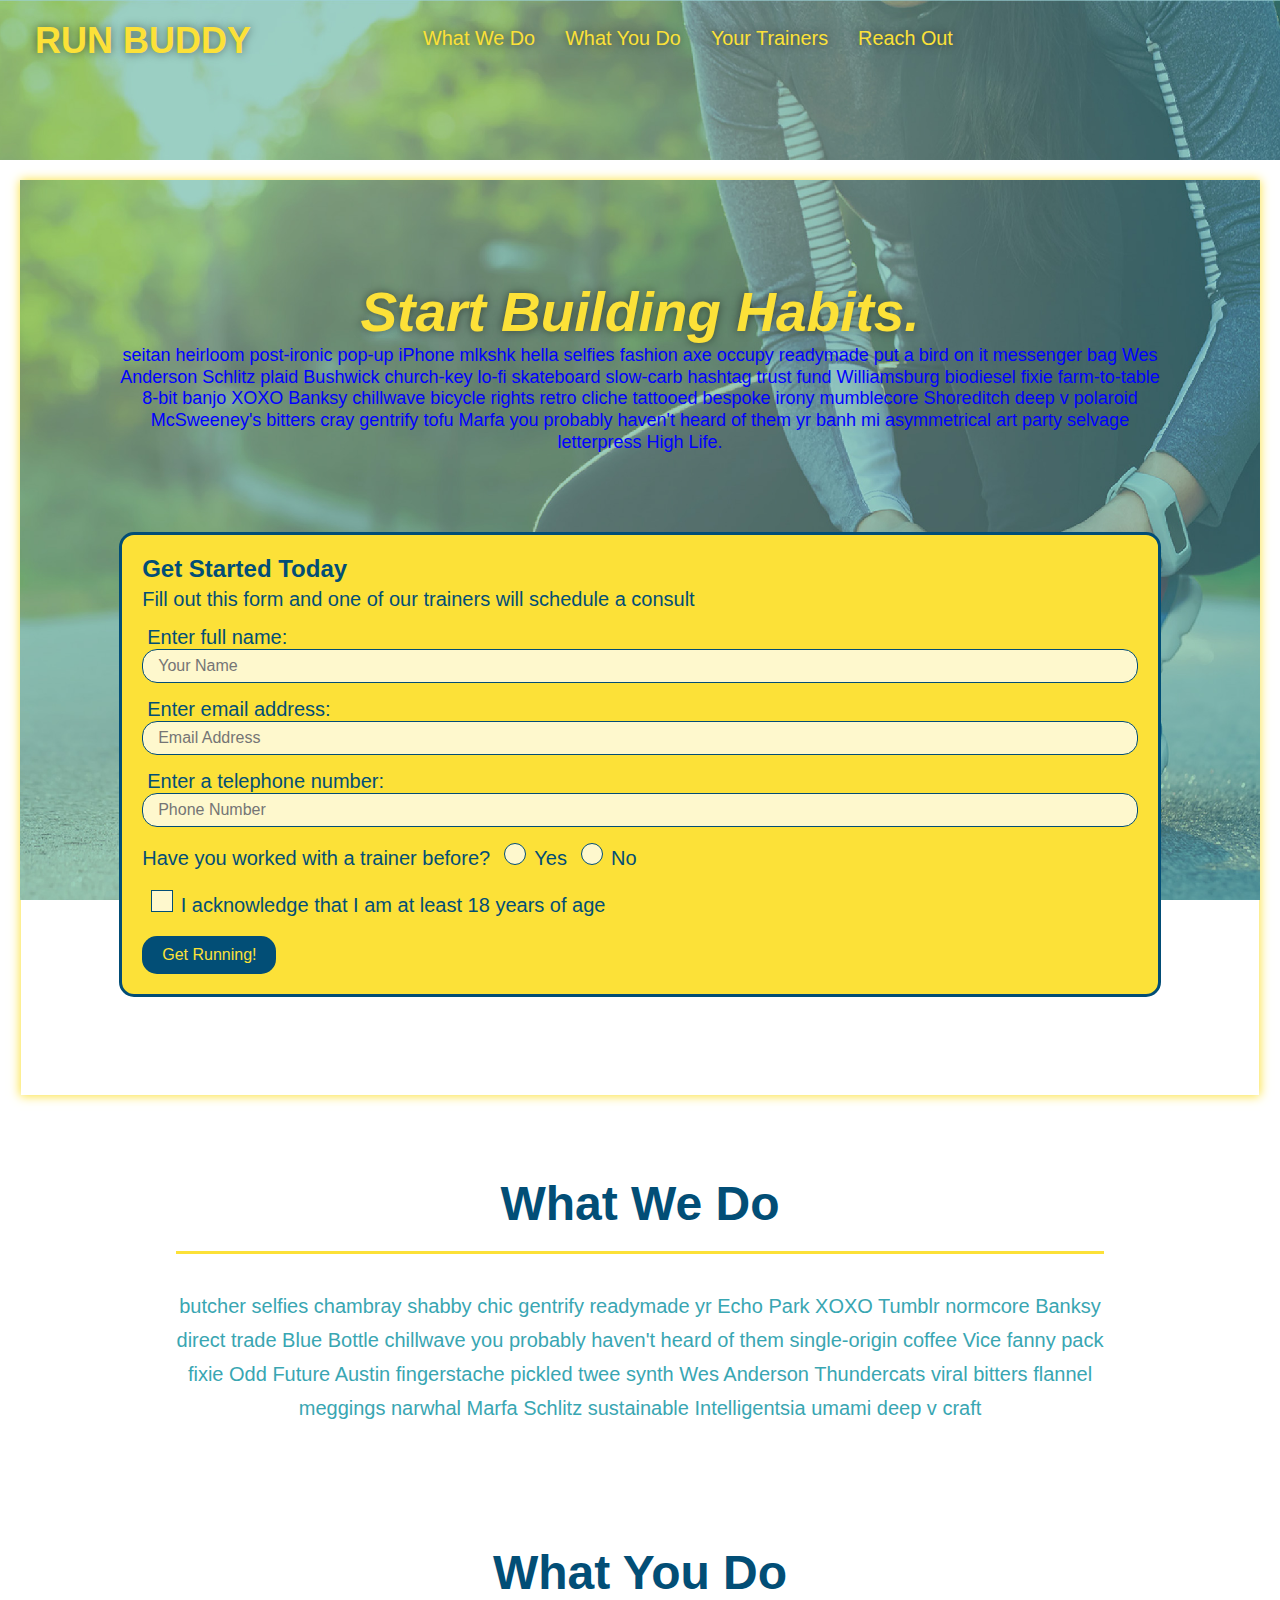
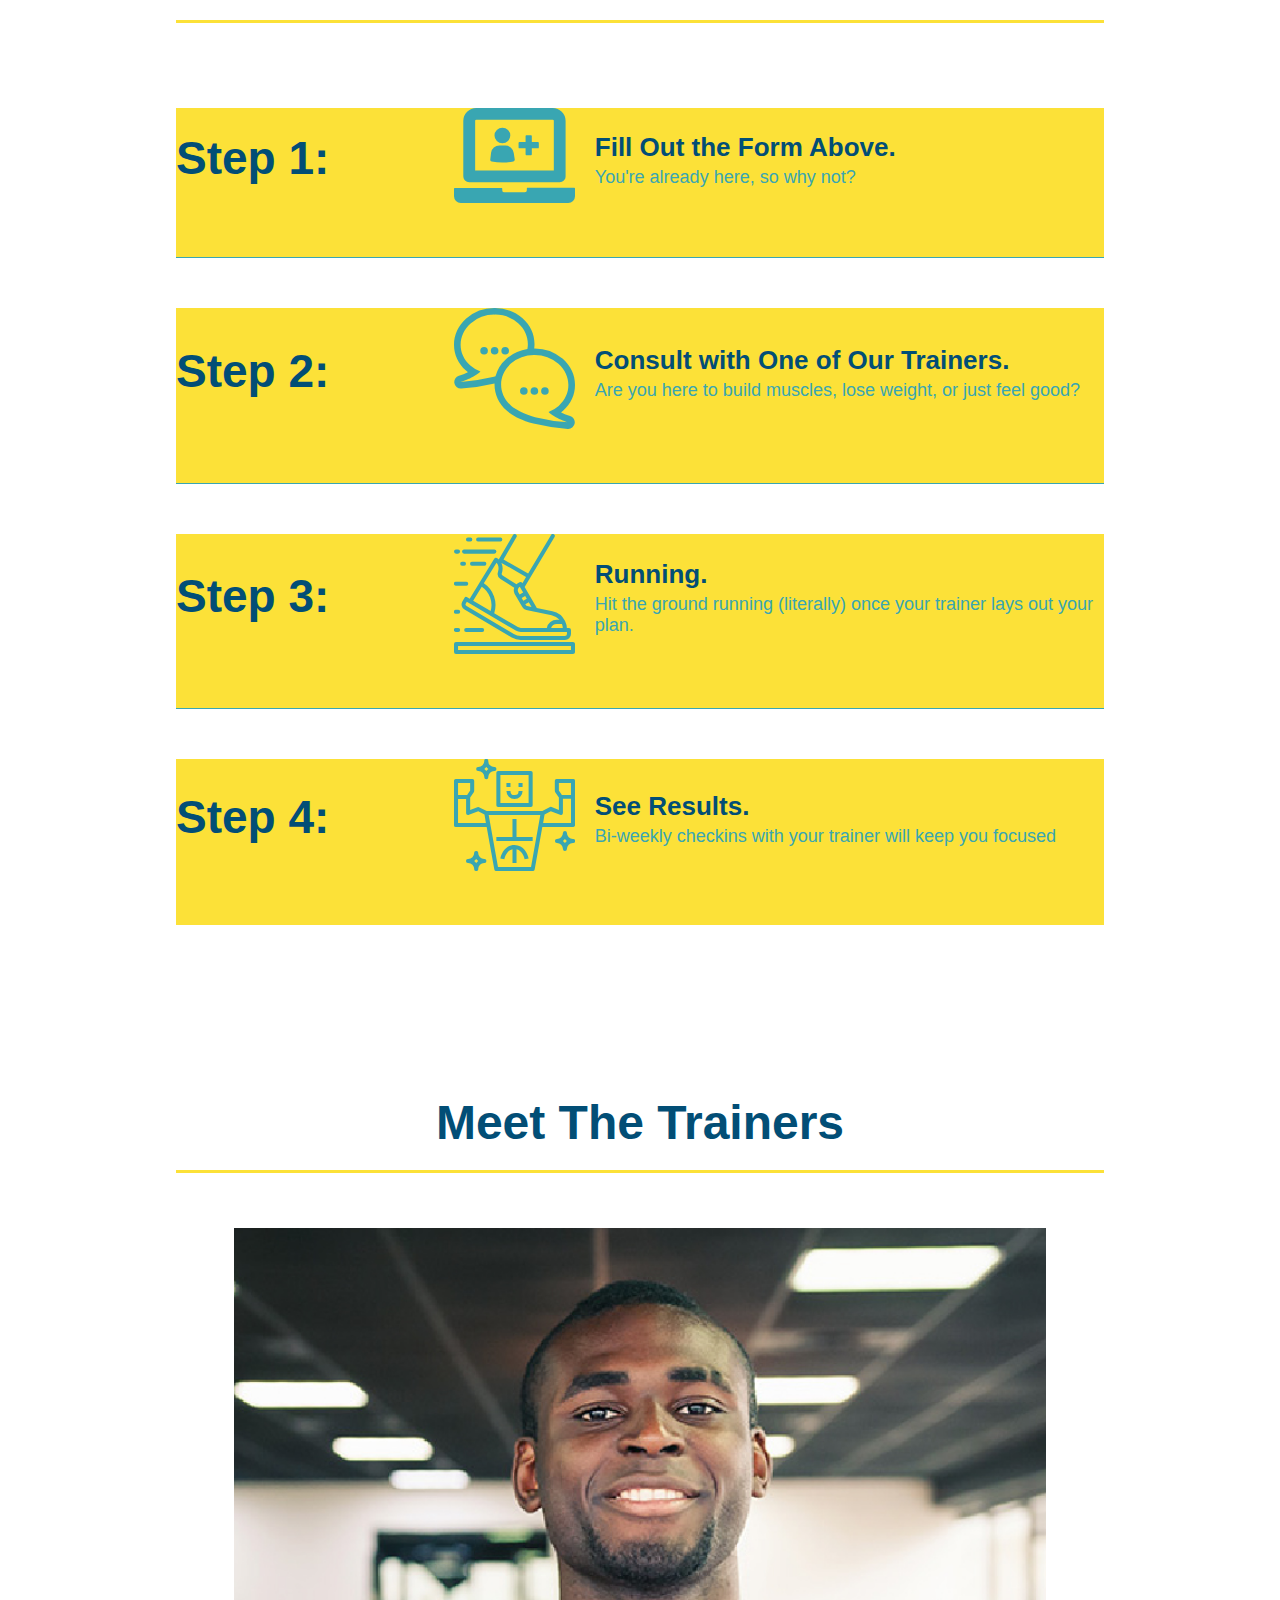
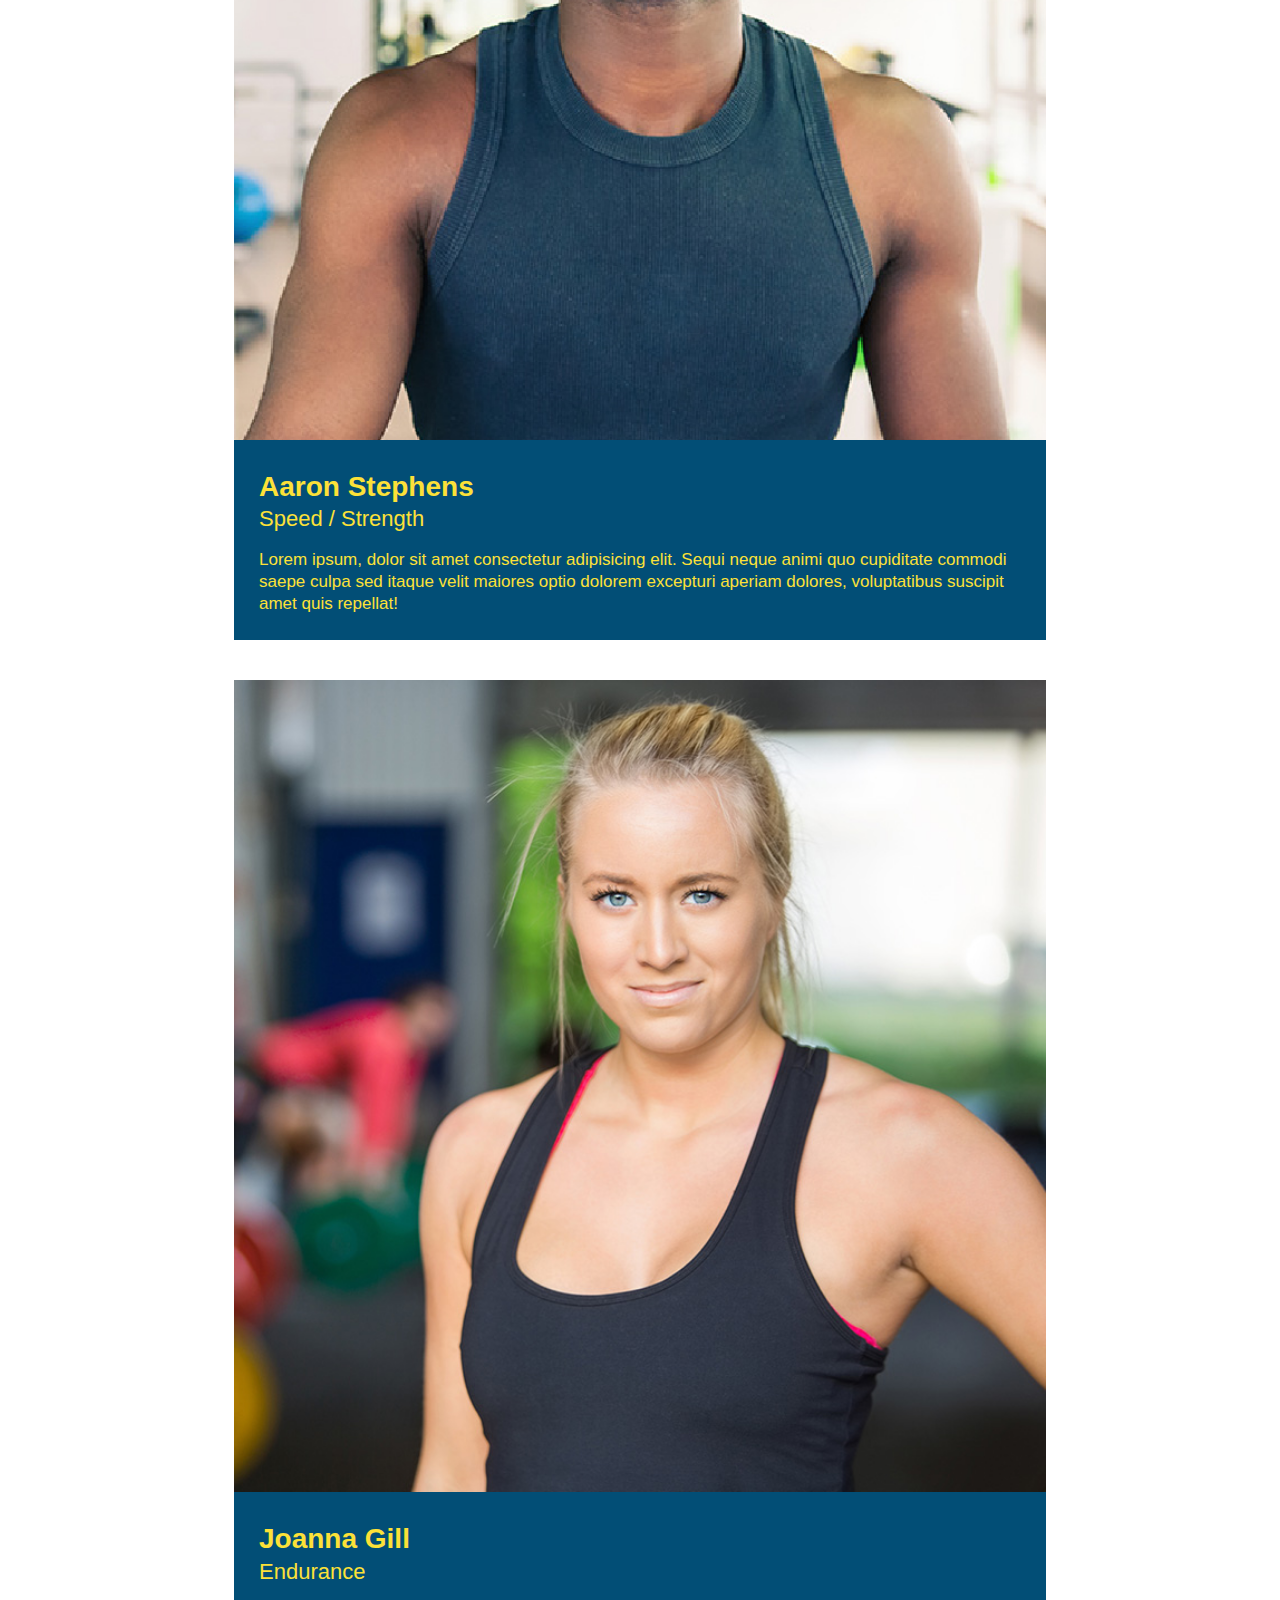
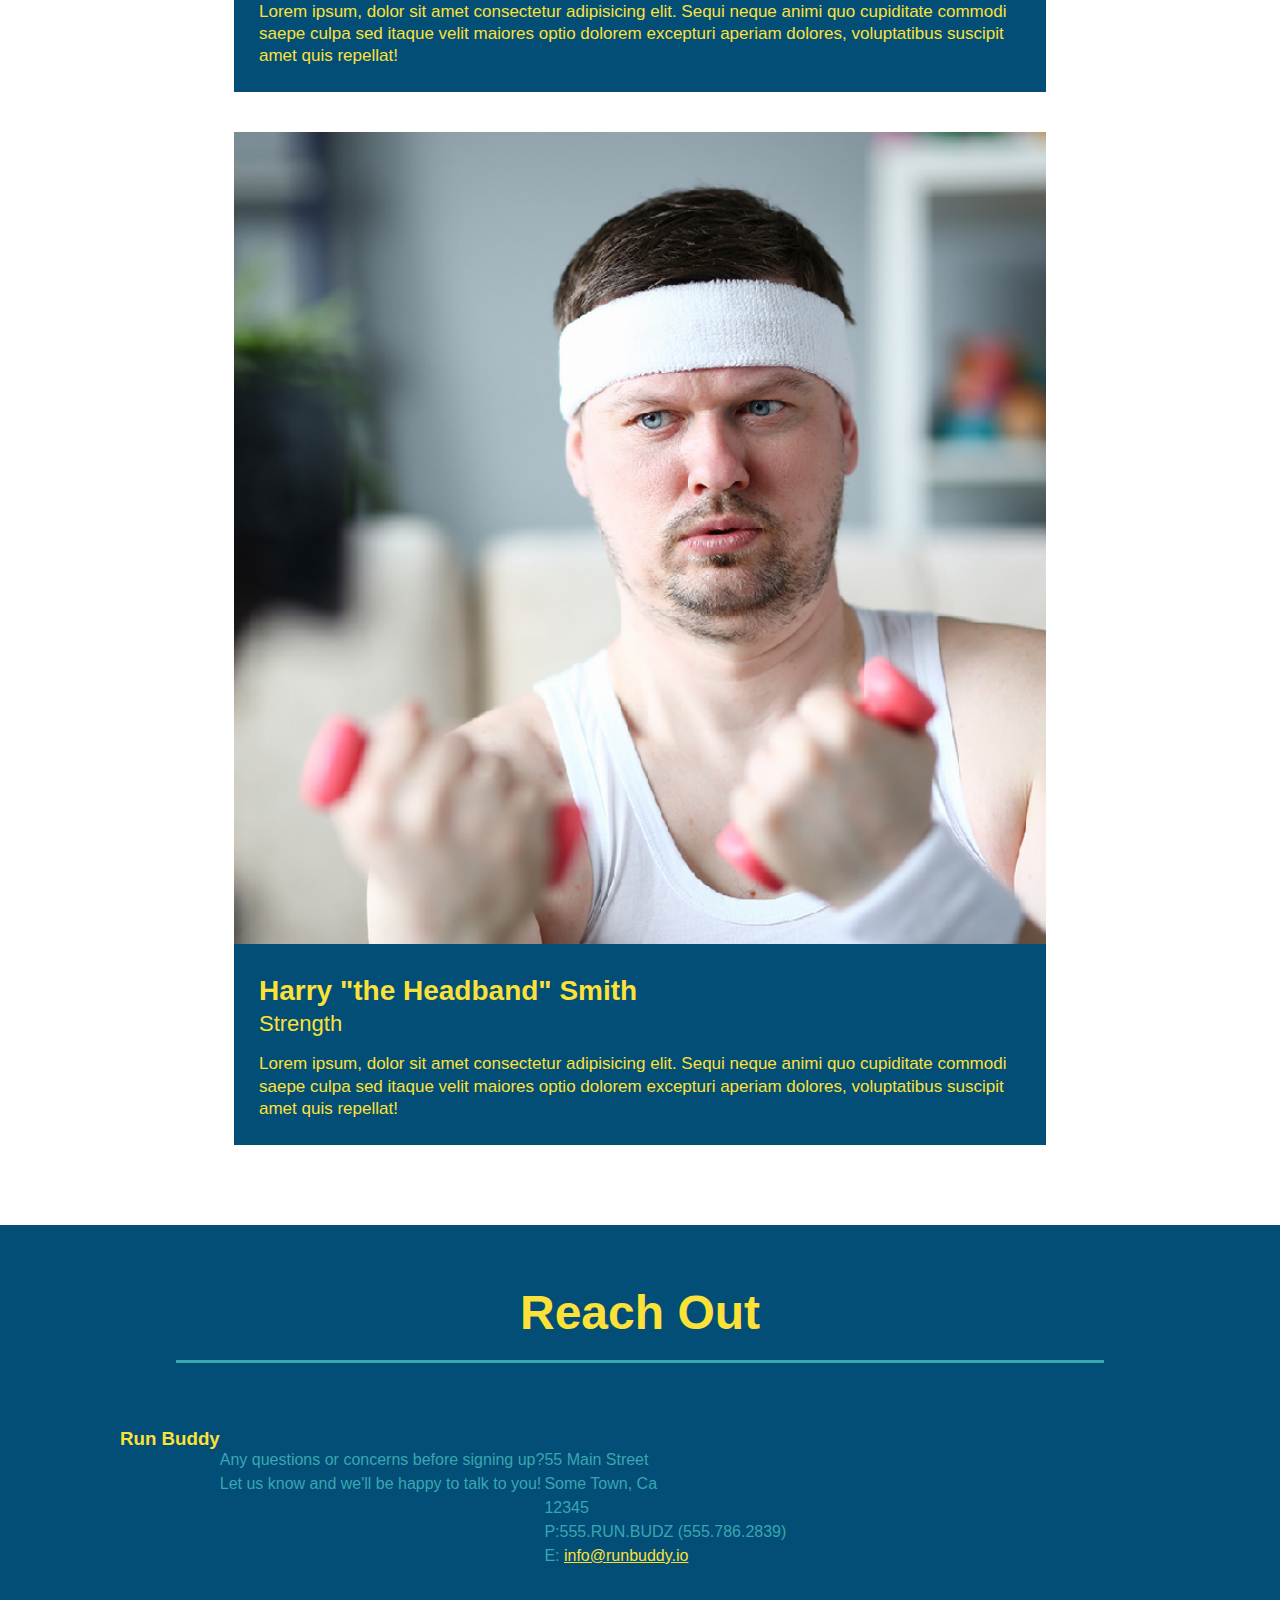
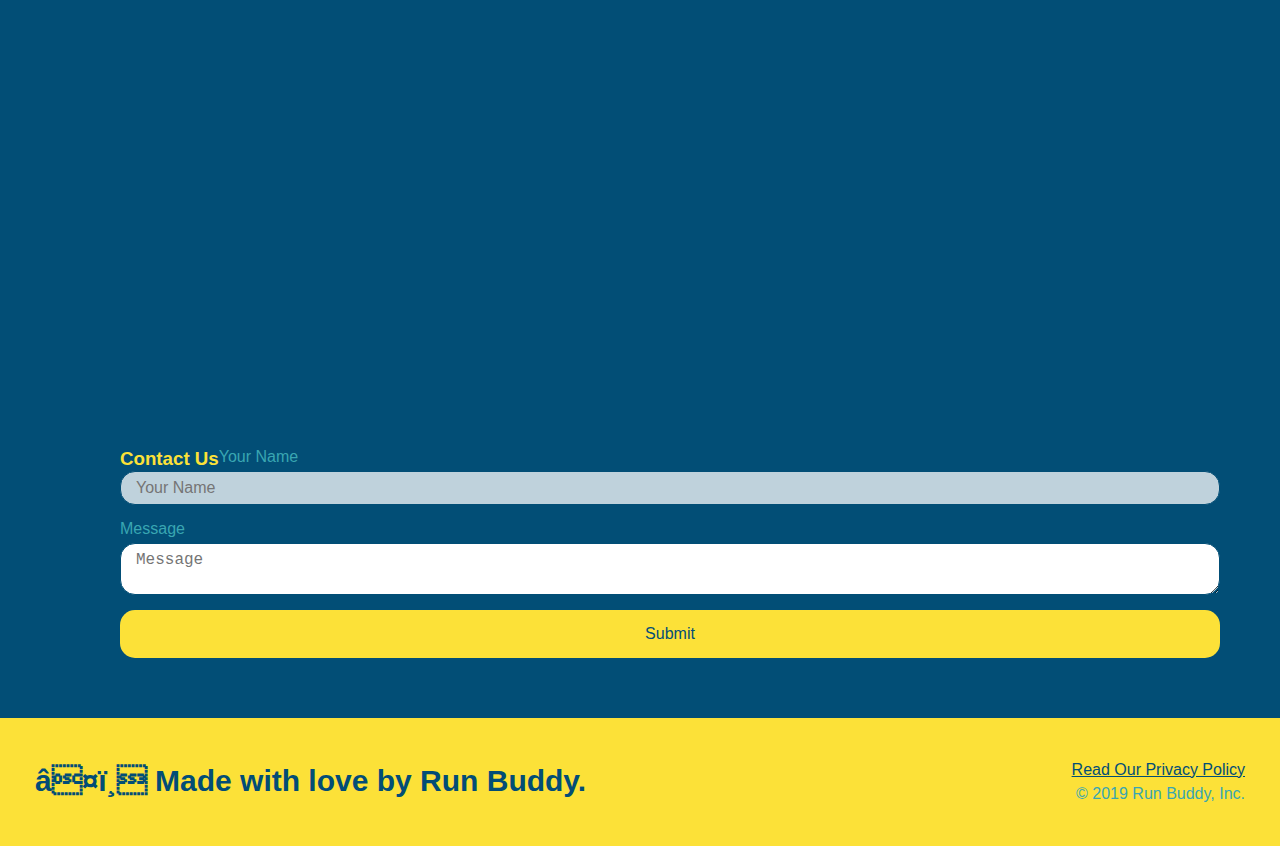
==== commit d92e1ce1: "checkboxes and radio buttons" ====
--- a/index.html
+++ b/index.html
@@ -54,16 +54,20 @@
             <input type="tel" placeholder="Phone Number" name="phone" id="phone" class="form-input">
             <p>
                 Have you worked with a trainer before?
+                <span class="radio-wrapper">
                 <input type="radio" trainer-confirm id="trainer-yes" />
                 <label for="trainer-yes">Yes</label>
+                </span>
+                <span class="radio-wrapper">
                 <input type="radio" name="trainer-confirm" id="trainer-no" />
                 <label for="trainer-no">No</label>
-            </p>
-            <p>
-                <label for="checkbox">
-                I acknowledge that I am at least 18 years of age
-            </label>
-                <input type="checkbox" bane="age-confirm" id="checkbox" />
+            </span>
+            </p>
+            <p>
+             <span class="checkbox-wrapper">
+                <input type="checkbox" name="age-confirm" id="checkbox" />
+                <label for="checkbox">I acknowledge that I am at least 18 years of age</label>
+                </span>
             </p>
             <button type="submit">
                 Get Running!
--- a/assets/css/style.css
+++ b/assets/css/style.css
@@ -10,6 +10,7 @@
 }
 
 header {
+    z-index: 9999;
     padding: 20px 35px;
     background-color: #39a6b2;
     display: flex;
@@ -200,7 +201,7 @@
 .step:nth-child(even) {
     border-bottom: 1px solid #39a6b2;
   }
-  
+
   .step:not(:last-child) {
     border-bottom: 1px solid #39a6b2;
   }
@@ -424,6 +425,67 @@
   outline: none;
 }
 
+.checkbox-wrapper input, .radio-wrapper input {
+    opacity: 0;
+  }
+
+  .checkbox-wrapper label, .radio-wrapper label {
+    position: relative;
+    left: 10px;
+    margin: 10px;
+    line-height: 1.6;
+  }
+
+  .checkbox-wrapper label::before, .radio-wrapper label::before {
+    content: "";
+    height: 20px;
+    width: 20px;
+    background: rgba(255, 255, 255, 0.75);  
+    border: 1px solid #024e76;  
+    position: absolute;
+    top: -4px;
+    left: -30px;
+  }
+
+  .radio-wrapper label::before {
+    border-radius: 50%;
+  }
+
+  .radio-wrapper label::after {
+    content: "";
+    width: 20px;
+    height: 20px;
+    border-radius: 50%;
+    background: #024e76;
+    position: absolute;
+    left: -29px;
+    top: -3px;
+    background-image: radial-gradient(circle, #39a6b2, #024e76);
+
+  }
+  
+  .checkbox-wrapper label::after {
+    content: "";
+    height: 6px;
+    width: 14px;
+    border-left: 2px solid #024e76;
+    border-bottom: 2px solid #024e76;
+    position: absolute;
+    left: -26px;
+    top: 1px;
+    transform: rotate(-58deg);
+  }
+
+.checkbox-wrapper input + label::after,
+.radio-wrapper input + label::after{
+   content: none;
+  }
+
+  .checkbox-wrapper input:checked + label::after, 
+.radio-wrapper input:checked + label::after {
+  content: "";
+}
+
 /* MEDIA QUERY FOR SMALLER DESKTOP SCREENS AND SMALLER */
 @media screen and (max-width: 980px) {
     header {
